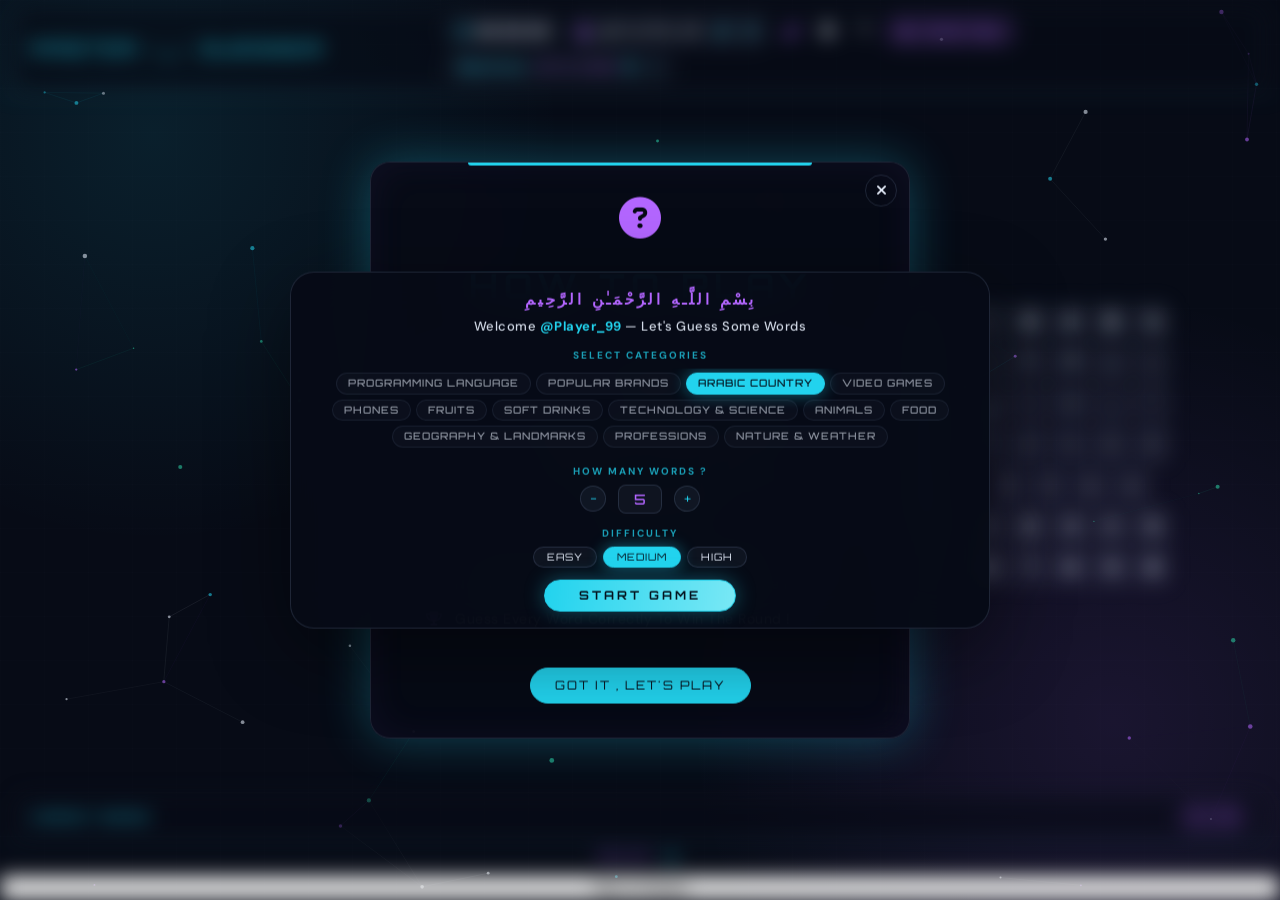
==== index.html @ 9ee53ebe "Add Tap to Guess feature for mobile view: hide letter buttons, add Tap to Guess button, enable physi" ====
<!DOCTYPE html>
<html lang="en">
  <head>
    <meta charset="UTF-8" />
    <meta
      name="viewport"
      content="width=device-width, initial-scale=1.0, viewport-fit=cover"
    />
    <title>HANGMAN GAME</title>
    <meta name="description" content="Master Guesser — an interactive hangman-style word game with categories, difficulties, bilingual hints, and offline support." />
    <meta name="theme-color" media="(prefers-color-scheme: dark)" content="#070b16" />
    <meta name="theme-color" media="(prefers-color-scheme: light)" content="#edf2fa" />
    <meta name="mobile-web-app-capable" content="yes" />
    <meta name="apple-mobile-web-app-capable" content="yes" />
    <meta name="apple-mobile-web-app-status-bar-style" content="black-translucent" />
    <meta name="apple-mobile-web-app-title" content="Master Guesser" />
    <link rel="manifest" href="manifest.webmanifest" />
    <link rel="icon" type="image/svg+xml" href="icons/master-gusser.svg" />
    <link rel="apple-touch-icon" href="icons/master-gusser.svg" />
    <link rel="stylesheet" href="normalize.css" />
    <link rel="stylesheet" href="master.css" />
    <link
      rel="stylesheet"
      href="https://cdnjs.cloudflare.com/ajax/libs/font-awesome/6.4.0/css/all.min.css"
      integrity="sha512-iecdLmaskl7CVkqkXNQ/ZH/XLlvWZOJyj7Yy7tcenmpD1ypASozpmT/E0iPtmFIB46ZmdtAc9eNBvH0H/ZpiBw=="
      crossorigin="anonymous"
      referrerpolicy="no-referrer"
    />
    <link rel="preconnect" href="https://fonts.googleapis.com" />
    <link rel="preconnect" href="https://fonts.gstatic.com" crossorigin />
    <link
      href="https://fonts.googleapis.com/css2?family=DM+Sans:wght@400;500;600;700&family=Orbitron:wght@500;600;700;800;900&family=Cairo:wght@400;600;700;800&display=swap"
      rel="stylesheet"
    />
  </head>
<body>
     <canvas id="fx-canvas"></canvas>
     <div id="count"></div>
     <div class="container">
      <header class="game-info">
        <div class="game-name">Master -_- Guesser</div>

        <div class="header-tools">
          <div class="timer-pill" title="Timer">
            <i class="fa-regular fa-clock"></i>
            <span id="time">00:00:00</span>
          </div>

          <div class="settings-group" id="settings-group">
            <button
              id="settings-btn"
              class="icon-btn settings-btn"
              title="Settings"
              aria-haspopup="true"
              aria-expanded="false"
              aria-controls="settings-panel"
            >
              <i class="fa-solid fa-gear"></i>
            </button>

            <div class="settings-panel" id="settings-panel">
              <p class="sp-title" data-i18n="settingsTitle">Settings</p>

              <div class="name-cont">
                <i class="fa-solid fa-user"></i>
                <input id="name" type="text" maxlength="17" />
                <span id="change-name" title="Edit Name">
                  <i class="fa-solid fa-pen"></i>
                </span>
                <span id="reset-name" title="Reset Name">
                  <i class="fa-solid fa-rotate-right"></i>
                </span>
              </div>

              <label for="change-mode" class="mode-cont" title="Light Theme" aria-label="Light Theme">
                <i class="fa-solid fa-paintbrush"></i>
                <input type="checkbox" id="change-mode" />
                <span class="sp-text" data-i18n="themeLabel">Theme</span>
              </label>

              <button id="lang-btn" class="icon-btn" title="Switch language" aria-label="Switch language">
                <i class="fa-solid fa-globe"></i>
                <span class="sp-text" data-i18n="languageLabel">Language</span>
              </button>

              <button id="help-btn" class="icon-btn" title="How To Play">
                <i class="fa-solid fa-question"></i>
                <span class="sp-text" data-i18n="helpLabel">How To Play</span>
              </button>
            </div>
          </div>

          <button id="install-btn" class="install-btn" data-i18n-title="installApp" title="Install App" aria-label="Install App" hidden>
            <i class="fa-solid fa-download"></i>
            <span data-i18n="installApp">Install App</span>
          </button>

          <div class="word-type">
            <b class="wt-label" data-i18n="wordFrom">Word From :</b>
            <span class="wt-value" data-i18n-html="letsStart"
              >Let's Start <i class="fa-regular fa-hand-peace c-blue"></i
            ></span>
            <span class="difficulty-badge" id="difficulty-badge"></span>
            <div class="wt-dropdown" id="wordTypeDropdown"></div>
          </div>
        </div>
</header>
       <hr />
       <div class="game-draw">
        <div id="draw-row-div" class="draw-row">
<svg
             class="gallows-svg"
             viewBox="0 0 230 270"
             fill="none"
             aria-hidden="true"
           >
            <!-- Ghost placeholder : faint preview of the finished drawing -->
            <g class="gallows-ghost">
              <path d="M35 250 C35 242 42 238 50 238 H148 C156 238 163 242 163 250" />
              <path d="M80 238 V42 C80 34 86 28 94 28" />
              <path d="M94 28 H168 C176 28 182 34 182 42 V44" />
              <path d="M120 28 L148 28" />
              <path d="M182 44 V56" />
              <circle cx="182" cy="62" r="7" />
              <circle cx="182" cy="82" r="14" />
              <path d="M182 96 V138" />
              <path d="M182 106 C182 106 164 118 158 126 M182 106 C182 106 200 118 206 126" />
              <path d="M182 138 C182 138 168 158 162 174 M182 138 C182 138 196 158 202 174" />
            </g>
            <!-- Structure — modern rounded frame -->
            <path class="part part-structure p1" d="M35 250 C35 242 42 238 50 238 H148 C156 238 163 242 163 250" pathLength="100" />
            <path class="part part-structure p2" d="M80 238 V42 C80 34 86 28 94 28" pathLength="100" />
            <path class="part part-structure p3" d="M94 28 H168 C176 28 182 34 182 42 V44" pathLength="100" />
            <path class="part part-structure p4" d="M120 28 L148 28" pathLength="100" />
            <!-- Noose rope -->
            <path class="part part-person p5" d="M182 44 V56" pathLength="100" />
            <!-- Noose loop -->
            <circle class="part part-person p6" cx="182" cy="62" r="7" pathLength="100" />
            <!-- The Person — modern rounded figure -->
            <g class="person">
              <circle class="part part-person p7" cx="182" cy="82" r="14" pathLength="100" />
              <path class="part part-person p8" d="M182 96 V138" pathLength="100" />
              <path class="part part-person p9" d="M182 106 C182 106 164 118 158 126 M182 106 C182 106 200 118 206 126" pathLength="100" />
              <path class="part part-person p10" d="M182 138 C182 138 168 158 162 174 M182 138 C182 138 196 158 202 174" pathLength="100" />
              <g class="dead-eyes">
                <path d="M175 78 L180 82 M180 78 L175 82" />
                <path d="M184 78 L189 82 M189 78 L184 82" />
            </g>
          </g>
         </svg>
           <!-- Mistakes rail : board-aligned stage counter -->
          <div class="mistakes-rail" aria-hidden="true">
            <span class="mr-count">0</span>
            <div class="mr-ticks">
              <span></span><span></span><span></span><span></span><span></span>
              <span></span><span></span><span></span><span></span><span></span>
            </div>
            <span class="mr-total">/ 10</span>
          </div>
        </div>
        <div class="letters-parent">
          <div class="letters-row letters-upper-row"></div>
          <div class="letters-row-bottom">
            <div class="letters-row chars-row"></div>
            <div class="letters-row numbers-row"></div>
          </div>
        </div>
      </div>

      <div id="correct-word" class="words">
        <h5 data-i18n="correctWords">Correct Words</h5>
        <div class="words-container"></div>
        <span class="word-number"> 0 / 10 </span>
        <div class="btns">
          <button id="submit-btn" class="submit-btn btn">Submit</button
          ><button id="continue-btn" class="submit-btn btn">Continue</button>
        </div>
      </div>

      <hr />
<div class="guess-word">
        <div class="hint">
          <div class="hint-copy">
            <p class="hint-label" data-i18n="wordHint">Word Hint</p>
            <p class="word-hint" aria-live="polite"></p>
            <span class="hint-progress" aria-live="polite"></span>
          </div>
          <button
            type="button"
            class="show-hint"
            data-i18n-title="nextHint"
            title="Next Hint"
            aria-label="Next Hint"
          >
            <i class="fa-solid fa-forward-step"></i>
          </button>
        </div>
        <div class="guess-line">
          <div class="guess-parent"></div>
        </div>
      </div>
      <button class="tap-to-guess-btn" aria-label="Tap to Guess">Tap to Guess</button>
</div>

    <audio src="sounds/success.wav" id="success"></audio>

    <audio src="sounds/error.wav" id="error"></audio>

    <audio src="sounds/game-over.wav" id="game-over"></audio>

    <script src="effects.js"></script>
    <script src="script.js"></script>
  </body>
</html>
---- master.css ----
﻿/* ============================================
   Master Guesser — master.css
   Sections:
   1. Design Tokens          2. Base
   3. Layout                 4. Header
   5. Game Draw Area         6. Settings Sidebar
   7. Gallows (SVG)          8. Word Length Badge
   9. Keyboard               10. Words Sidebar
   11. Buttons               12. Popups
   13. Guessing Section      14. Utilities & FX
   15. Reduced Motion
   ============================================ */

/* ============================== */
/* 1. Start Design Tokens         */
/* ============================== */
:root {
  --black-color: #070b16; /* deep space navy background */
  --white-color: #eaf2ff; /* ink text                   */
  --mov-color: #b366ff;   /* violet accent              */
  --blue-color: #22d3ee;  /* neon cyan accent           */

  --mint-color: #2dd4a7;
  --danger-color: #ff4d6d;
  --success-color: #2dd4a7;
  --panel-border: rgba(147, 166, 204, 0.18);
  --glow-green: rgba(34, 211, 238, 0.3);
  --glow-orange: rgba(179, 102, 255, 0.35);
  --font-display: "Orbitron", sans-serif;
  --font-body: "DM Sans", sans-serif;
}

/* ============================== */
/* 2. Start Base                  */
/* ============================== */
* {
  box-sizing: border-box;
}
/* Mobile input responsiveness :
   kills the double-tap-zoom delay between fast key presses
   and removes grey tap-highlight flashes */
body {
  touch-action: manipulation;
}
* {
  -webkit-tap-highlight-color: transparent;
}
::selection {
  background-color: transparent;
}
hr {
  border-color: var(--blue-color);
  border-style: dotted;
  opacity: 0.5;
}
button:focus {
  border: none;
  outline: none;
}
body {
  background-color: var(--black-color);
  background-image:
    radial-gradient(circle at 12% 15%, rgba(34, 211, 238, 0.1), transparent 30%),
    radial-gradient(circle at 87% 80%, rgba(179, 102, 255, 0.11), transparent 32%);
  background-attachment: fixed;
  text-transform: capitalize;
  letter-spacing: 0.5px;
  line-height: 1.5;
  font-family: var(--font-body);
  font-weight: 500;
  max-width: 100%;
  overflow-y: visible;
  overscroll-behavior-y: contain;
}
/* Faint blueprint grid, echoing the presentation backdrop */
body::before {
  content: "";
  position: fixed;
  inset: 0;
  z-index: -1;
  pointer-events: none;
  opacity: 0.22;
  background-image:
    linear-gradient(rgba(145, 161, 187, 0.07) 1px, transparent 1px),
    linear-gradient(90deg, rgba(145, 161, 187, 0.07) 1px, transparent 1px);
  background-size: 44px 44px;
}

/* PWA / Mobile polish */
html {
  overscroll-behavior: none;
}
.letter-span,
.icon-btn,
.mode-cont,
.show-hint,
.submit-btn,
.settings-btn,
.word-type,
button {
  -webkit-tap-highlight-color: transparent;
  touch-action: manipulation;
}
/* Safe-area padding for notched phones (standalone + browser) */
.container {
  padding-top: env(safe-area-inset-top);
  padding-bottom: env(safe-area-inset-bottom);
  padding-left: env(safe-area-inset-left);
  padding-right: env(safe-area-inset-right);
}
/* Launched from home screen : keep content clear of the status bar */
@media all and (display-mode: standalone) {
  body {
    -webkit-user-select: none;
    user-select: none;
  }
}

::-webkit-scrollbar {
  width: 4px;
  background-color: rgba(179,102,255,0.2);
}
::-webkit-scrollbar-thumb {
  width: 4px;
  background-color: var(--blue-color);
  border-radius: 4px;
}

/* ============================== */
/* 3. Start Layout                */
/* ============================== */
.container {
  overflow: hidden;
  max-width: 100%;
  opacity: 1;
  display: flex;
  flex-direction: column;
  height: 100vh;
}
.container .game-draw {
  flex: 1;
  min-height: 0;
}
.container .guess-word {
  flex: 0 0 auto;
}
.container hr {
  width: 100%;
  margin: 0;
  opacity: 0.3;
}

/* ============================== */
/* 4. Start Header Styling        */
/* ============================== */
.game-info {
  display: flex;
  justify-content: space-between;
  align-items: center;
  gap: 10px;
  flex-wrap: wrap;
  margin: 8px 16px 6px;
  padding: 6px 14px;
  border: 1px solid var(--panel-border);
  border-radius: 14px;
  color: var(--white-color);
  background: var(--black-color);
  background: color-mix(in srgb, var(--black-color) 65%, transparent);
  backdrop-filter: blur(12px);
  -webkit-backdrop-filter: blur(12px);
}
.game-info .game-name {
  letter-spacing: 4px;
  text-transform: uppercase;
  font-family: var(--font-display);
  font-size: 17px;
  white-space: nowrap;
  color: var(--blue-color);
}

.header-tools {
  display: flex;
  align-items: center;
  gap: 6px;
  flex-wrap: wrap;
}

/* Shared round icon button */
.icon-btn {
  width: 30px;
  height: 30px;
  border-radius: 999px;
  border: none;
  background: transparent;
  color: var(--white-color);
  font-size: 13px;
  cursor: pointer;
  transition: 0.3s;
}
.icon-btn:hover {
  color: var(--mov-color);
}
.lang-btn {
  padding: 0;
}

/* PWA Install Button */
.install-btn {
  display: inline-flex;
  align-items: center;
  gap: 8px;
  border: 1px solid rgba(179,102,255,0.5);
  background: rgba(179,102,255,0.12);
  color: var(--mov-color);
  border-radius: 999px;
  padding: 6px 14px;
  font-size: 12px;
  font-family: var(--font-display);
  letter-spacing: 1px;
  cursor: pointer;
  transition: 0.3s;
}
.install-btn i {
  font-size: 11px;
}
.install-btn:hover {
  background: rgba(179,102,255,0.28);
  box-shadow: 0 0 14px var(--glow-orange);
  transform: translateY(-2px);
}

/* Settings Menu : groups name/theme/language/help behind one button on small screens.
   On desktop the wrappers dissolve (display: contents) so items stay inline as before. */
.settings-group,
.settings-panel {
  display: contents;
}
.settings-btn {
  display: none;
}
.settings-panel .sp-title,
.settings-panel .sp-text {
  display: none;
}

/* Timer Pill : always visible in the header */
.timer-pill {
  display: flex;
  align-items: center;
  justify-content: center;
  gap: 6px;
  border: 1px solid var(--panel-border);
  border-radius: 999px;
  padding: 5px 12px;
  background: rgba(147,166,204,0.06);
}
.timer-pill i {
  color: var(--blue-color);
  font-size: 13px;
}
#time {
  color: var(--white-color);
  font-family: var(--font-display);
  font-size: 12px;
  letter-spacing: 1px;
}

/* Theme Toggle */
.mode-cont {
  display: inline-flex;
  align-items: center;
  justify-content: center;
  width: 30px;
  height: 30px;
  border: none;
  border-radius: 50%;
  cursor: pointer;
  background: transparent;
  transition: 0.3s;
}
.mode-cont:hover {
  color: var(--mov-color);
}
.mode-cont > i {
  color: var(--mov-color);
  font-size: 13px;
  transition: 0.3s;
}
.mode-cont #change-mode {
  display: none;
}
.mode-cont:has(#change-mode:checked) > i {
  color: var(--blue-color);
}

/* Name Container : modern glass pill */
.name-cont {
  display: flex;
  align-items: center;
  gap: 6px;
  border: 1px solid var(--panel-border);
  border-radius: 999px;
  color: var(--blue-color);
  font-weight: 700;
  padding: 4px 8px;
  max-width: 200px;
  min-width: fit-content;
  transition: border-color 0.3s, box-shadow 0.3s;
  background: rgba(147,166,204,0.06);
}
.name-cont > i {
  color: var(--mov-color);
  font-size: 13px;
}
.name-cont:hover,
.name-cont:focus-within {
  border-color: var(--mov-color);
  box-shadow: 0 0 14px rgba(179,102,255,0.3);
}
.name-cont span {
  border: none;
  background: rgba(147,166,204,0.09);
  border-radius: 50%;
  width: 22px;
  height: 22px;
  display: inline-flex;
  align-items: center;
  justify-content: center;
  font-size: 10px;
  cursor: pointer;
  color: var(--blue-color);
  transition: 0.3s;
  flex: none;
}
.name-cont span:hover {
  color: var(--white-color);
  background: var(--mov-color);
}
.name-cont span:active {
  transform: scale(0.85);
}
/* Unified press feedback for header & menu actions */
.mode-cont,
.lang-btn,
.help-btn,
.settings-btn {
  transition: transform 0.12s ease;
}
.mode-cont:active,
.lang-btn:active,
.help-btn:active,
.settings-btn:active {
  transform: scale(0.92);
}
.name-cont input {
  color: var(--white-color);
  background-color: transparent;
  border: none;
  text-transform: uppercase;
  font-style: italic;
  letter-spacing: 2px;
  text-align: center;
  width: 110px;
  min-width: 0;
  font-size: 13px;
}
.name-cont input:focus {
  outline: none;
}

/* Word Type chip : same pill style as the timer */
.game-info .word-type {
  display: flex;
  align-items: center;
  gap: 6px;
  border: 1px solid var(--panel-border);
  border-radius: 999px;
  padding: 5px 14px;
  background: rgba(147,166,204,0.06);
  font-size: 11px;
  white-space: nowrap;
  cursor: pointer;
  position: relative;
}
.game-info .word-type::after {
  content: "\f078";
  font-family: "Font Awesome 6 Free";
  font-weight: 900;
  font-size: 10px;
  color: var(--blue-color);
  margin-left: 4px;
  transition: transform 0.2s;
}
.game-info .word-type.open::after {
  transform: rotate(180deg);
}
.game-info .word-type .wt-label {
  color: var(--blue-color);
  font-weight: 700;
}
.game-info .word-type .wt-value {
  color: var(--mov-color);
  text-transform: uppercase;
  letter-spacing: 2px;
}
.game-info .word-type .wt-dropdown {
  position: absolute;
  top: 100%;
  right: 0;
  margin-top: 8px;
  min-width: 220px;
  max-width: 300px;
  padding: 12px;
  border: 1px solid var(--panel-border);
  border-radius: 8px;
  background: var(--black-color);
  background: color-mix(in srgb, var(--black-color) 90%, transparent);
  backdrop-filter: blur(12px);
  box-shadow: 0 8px 32px rgba(0, 0, 0, 0.4);
  z-index: 100;
  display: none;
  flex-direction: column;
  gap: 6px;
  animation: dropdownIn 0.2s ease-out;
}
@keyframes dropdownIn {
  from { opacity: 0; transform: translateY(-8px); }
  to { opacity: 1; transform: translateY(0); }
}
.game-info .word-type.open .wt-dropdown {
  display: flex;
}

/* Difficulty Badge */
.difficulty-badge {
  display: none;
  align-items: center;
  justify-content: center;
  padding: 4px 10px;
  border-radius: 6px;
  font-size: 11px;
  font-family: var(--font-display);
  font-weight: 700;
  letter-spacing: 1px;
  text-transform: uppercase;
  color: #04121e;
  text-shadow: none;
  box-shadow: 0 2px 8px rgba(0, 0, 0, 0.2);
  margin-left: 8px;
  white-space: nowrap;
}
.game-info .word-type .wt-dropdown .wt-empty {
  font-size: 12px;
  color: rgba(234, 242, 255, 0.5);
  text-align: center;
  padding: 8px;
}
.game-info .word-type .wt-dropdown .wt-item {
  display: flex;
  align-items: center;
  gap: 8px;
  padding: 6px 10px;
  border-radius: 6px;
  font-size: 13px;
  color: var(--white-color);
  transition: background 0.2s;
}
.game-info .word-type .wt-dropdown .wt-item:hover {
  background: rgba(147,166,204,0.12);
}
.game-info .word-type .wt-dropdown .wt-item i {
  color: var(--mov-color);
  font-size: 11px;
}
.game-info .word-type .wt-value {
  color: var(--mov-color);
  text-transform: uppercase;
  letter-spacing: 2px;
}

@media (max-width: 1090px) {
  .game-info {
    justify-content: center;
  }
  .game-info .game-name {
    display: none;
  }
}
@media (max-width: 660px) {
  .game-info {
    flex-direction: column;
    gap: 10px;
    padding: 10px;
  }
  .header-tools {
    justify-content: center;
  }
  .name-cont input {
    width: 80px;
  }
}

@media (max-width: 768px) {
  .game-draw .letters-parent {
    display: none !important;
  }
  .tap-to-guess-btn {
    position: absolute;
    bottom: 20px;
    left: 50%;
    transform: translateX(-50%);
    padding: 12px 24px;
    background: var(--mov-color);
    color: var(--black-color);
    border: none;
    border-radius: 999px;
    font-family: var(--font-display);
    font-size: 14px;
    letter-spacing: 2px;
    text-transform: uppercase;
    cursor: pointer;
    z-index: 10;
    transition: 0.3s;
  }
  .tap-to-guess-btn:hover {
    background: var(--blue-color);
    box-shadow: 0 0 14px var(--glow-green);
  }
}

/* ============================== */
/* 5. Start Game Draw Area        */
/* ============================== */
.game-draw {
  display: flex;
  justify-content: center;
  align-items: center;
  position: relative;
  padding: 0 16px;
  min-height: 0;
}
.game-draw .draw-row {
  position: relative;
  display: flex;
  flex-direction: column;
  justify-content: center;
  align-items: center;
  flex: 0 0 50%;
  max-width: 50%;
  height: 100%;
  max-height: 320px;
}

/* Mistakes rail : board-aligned on the side of the drawing.
   Tick fills are driven by the existing .show-1 … .show-10 classes,
   so the whole visual state needs zero extra JS. */
.mistakes-rail {
  position: absolute;
  left: calc(50% + min(200px, 30vw) / 2 + 10px);
  top: 50%;
  transform: translateY(-50%);
  display: flex;
  flex-direction: column;
  align-items: center;
  gap: 7px;
  pointer-events: none;
}
.mr-count {
  font-family: var(--font-display);
  font-size: 26px;
  font-weight: 900;
  line-height: 1;
  color: var(--white-color);
  opacity: 0.85;
  transition: color 0.3s ease, text-shadow 0.3s ease;
}
.draw-row.show-1 .mr-count {
  color: var(--danger-color);
  text-shadow: 0 0 12px rgba(255, 77, 109, 0.55);
}
.mr-ticks {
  display: flex;
  flex-direction: column;
  gap: 5px;
}
.mr-ticks span {
  width: 20px;
  height: 4px;
  border-radius: 99px;
  background: var(--white-color);
  opacity: 0.14;
  transition: background 0.3s ease, opacity 0.3s ease, box-shadow 0.3s ease;
}
.draw-row.show-1 .mr-ticks span:nth-child(-n+1),
.draw-row.show-2 .mr-ticks span:nth-child(-n+2),
.draw-row.show-3 .mr-ticks span:nth-child(-n+3),
.draw-row.show-4 .mr-ticks span:nth-child(-n+4),
.draw-row.show-5 .mr-ticks span:nth-child(-n+5),
.draw-row.show-6 .mr-ticks span:nth-child(-n+6),
.draw-row.show-7 .mr-ticks span:nth-child(-n+7),
.draw-row.show-8 .mr-ticks span:nth-child(-n+8),
.draw-row.show-9 .mr-ticks span:nth-child(-n+9),
.draw-row.show-10 .mr-ticks span:nth-child(-n+10) {
  background: linear-gradient(180deg, #ff4d6d, #c9184a);
  opacity: 1;
  box-shadow: 0 0 8px rgba(255, 77, 109, 0.45);
}
.mr-total {
  font-size: 10px;
  letter-spacing: 1px;
  color: var(--white-color);
  opacity: 0.45;
}
@media (max-width: 690px) {
  .mistakes-rail {
    left: calc(50% + min(200px, 52vw) / 2 + 6px);
    gap: 5px;
  }
  .mr-count {
    font-size: 19px;
  }
  .mr-ticks {
    gap: 3px;
  }
  .mr-ticks span {
    width: 13px;
    height: 3px;
  }
  .mr-total {
    font-size: 8px;
  }
}

/* ============================== */
/* 7. Gallows (SVG)               */
/* ============================== */
.gallows-svg {
  width: min(200px, 30vw);
  max-height: 100%;
  overflow: visible;
}
.part {
  fill: none;
  stroke-width: 4;
  stroke-linecap: round;
  stroke-linejoin: round;
  stroke-dasharray: 100;
  stroke-dashoffset: 100;
  transition: stroke-dashoffset 0.6s ease, opacity 0.6s ease;
}
.part-structure {
  stroke: var(--blue-color);
  stroke-width: 4.5;
  filter: drop-shadow(0 0 4px var(--glow-green));
}
.part-person {
  stroke: var(--danger-color);
  stroke-width: 3.5;
  filter: drop-shadow(0 0 4px rgba(255,77,109,0.5));
}

/* Faint full-figure preview sitting behind the unrevealed strokes */
.gallows-ghost {
  fill: none;
  stroke: var(--white-color);
  stroke-width: 2;
  opacity: 0.07;
  pointer-events: none;
  transition: opacity 0.6s ease;
}
.game-draw .game-over .gallows-ghost {
  opacity: 0;
}

.game-draw .show-1 .p1,
.game-draw .show-2 .p2,
.game-draw .show-3 .p3,
.game-draw .show-4 .p4,
.game-draw .show-5 .p5,
.game-draw .show-6 .p6,
.game-draw .show-7 .p7,
.game-draw .show-8 .p8,
.game-draw .show-9 .p9,
.game-draw .show-10 .p10 {
  stroke-dashoffset: 0;
}
.game-draw .show-10 .part-person {
  filter: drop-shadow(0 0 14px rgba(255,77,109,1));
}

/* Death Effect : the person hangs and swings from the noose */
.game-draw .game-over .part-structure {
  opacity: 0.45;
}
.game-draw .game-over .person {
  transform-box: view-box;
  transform-origin: 182px 58px;
  animation: hang-swing 3.2s ease-in-out 0.5s forwards;
}
@keyframes hang-swing {
  0% {
    transform: rotate(0deg);
  }
  15% {
    transform: rotate(16deg);
  }
  35% {
    transform: rotate(-12deg);
  }
  55% {
    transform: rotate(8deg);
  }
  75% {
    transform: rotate(-4deg);
  }
  100% {
    transform: rotate(0deg);
  }
}
.dead-eyes path {
  fill: none;
  stroke: var(--danger-color);
  stroke-width: 2.5;
  stroke-linecap: round;
}
.dead-eyes {
  opacity: 0;
  transition: opacity 0.4s ease 1s;
}
.game-draw .game-over .dead-eyes {
  opacity: 1;
}

/* "Game Over" title shown at the top while the death effect plays.
   The game & background behind it get blurred (body.go-title-active)
   while the title itself stays big, ultra-heavy and razor sharp. */
.game-over-title {
  position: fixed;
  top: 50%;
  left: 50%;
  transform: translate(-50%, -50%);
  z-index: 998;
  font-family: var(--font-display);
  font-size: clamp(48px, 11vw, 110px);
  font-weight: 900;
  letter-spacing: 10px;
  text-transform: uppercase;
  white-space: nowrap;
  color: var(--danger-color);
  text-shadow:
    0 0 18px rgba(255, 77, 109, 0.55),
    0 4px 24px rgba(0, 0, 0, 0.6);
  animation: go-title-in 0.6s cubic-bezier(0.34, 1.4, 0.64, 1);
  pointer-events: none;
}
/* Blur every gameplay surface + the particle canvas while the
   title is up — text-shadow keeps the glyphs themselves sharp */
.game-info,
.words,
.guess-word,
.letters-parent,
#fx-canvas {
  transition: filter 0.45s ease;
}
body.go-title-active :is(.game-info, .words, .guess-word, .letters-parent, #fx-canvas) {
  filter: blur(7px);
}
body.go-title-active .letters-parent {
  pointer-events: none;
}
/* Small screens : still big and bold, scaled to fit one line */
@media (max-width: 768px) {
  .game-over-title {
    font-size: clamp(30px, 9vw, 46px);
    letter-spacing: 5px;
  }
}
body.lang-ar .game-over-title,
body.lang-ar .popup-header {
  font-family: "Cairo", sans-serif;
  letter-spacing: 0;
  text-transform: none;
}
@keyframes go-title-in {
  from {
    opacity: 0;
    transform: translate(-50%, -50%) scale(0.6);
  }
}

/* ============================== */
/* 8. Word Length Badge           */
/* ============================== */
.word-length {
  display: inline-flex;
  align-items: center;
  gap: 6px;
  width: fit-content;
  height: fit-content;
  padding: 0;
  border-radius: 0;
  border: none;
  background: transparent;
  color: var(--mov-color);
  font-family: var(--font-display);
  font-size: 13px;
  letter-spacing: 2px;
}
.word-length::before {
  content: attr(data-label);
  height: auto;
  padding: 0;
  border: none;
  border-radius: 0;
  position: static;
  display: inline;
  color: var(--white-color);
  opacity: 0.65;
  font-size: 12px;
  letter-spacing: 3px;
}

/* Guess Line : letter boxes beside the letters chip, below the hint */
.guess-line {
  display: flex;
  align-items: center;
  justify-content: center;
  gap: 12px;
  flex-wrap: wrap;
}

@media (max-width: 1090px) {
  .container {
    height: 100vh;
    display: flex;
    flex-direction: column;
  }
  .game-info {
    flex: 0;
    align-content: center;
  }
  hr {
    width: 100%;
  }
  .container .game-draw {
    justify-content: center;
    flex: 1;
    gap: 12px;
  }
  .letters-parent {
    gap: 5px;
  }
  .letters-row .letter-span {
    width: 32px;
    height: 32px;
    font-size: 15px;
  }
  .game-info div {
    flex: none;
  }
  .game-draw .draw-row {
    max-height: 260px;
  }
  .gallows-svg {
    width: min(160px, 40vw);
  }
  .mistakes-rail {
    left: calc(50% + min(160px, 40vw) / 2 + 8px);
  }
  .guess-word .guess-span {
    width: 32px;
    height: 32px;
    font-size: 17px;
  }
}

@media (max-width: 690px) {
  .container {
    overflow-y: auto;
  }
  .game-info {
    margin: 6px 10px 4px;
    padding: 5px 10px;
  }
  .container .game-draw {
    flex-direction: column;
    justify-content: center;
    align-items: center;
    flex: 1;
    gap: 4px;
    padding: 0 8px;
  }
  .game-draw .draw-row {
    flex-basis: auto;
    width: auto;
    max-width: 100%;
    max-height: 250px;
    flex-grow: 1;
  }
  .game-draw .letters-parent {
    flex-direction: column;
    width: 100%;
    gap: 5px;
    flex: none;
  }
  .letters-upper-row,
  .letters-row-bottom {
    flex-basis: auto;
  }
  .gallows-svg {
    width: min(200px, 52vw);
    max-height: 240px;
  }
  .name-cont {
    min-width: 100%;
  }
  .letters-parent div {
    max-width: 100%;
  }
  .letters-row .letter-span {
    width: 26px;
    height: 26px;
    font-size: 13px;
    margin: 0;
  }
  .words {
    margin: 3px 10px;
    padding: 5px 10px;
    gap: 4px 8px;
    flex: none;
  }
  .words h5 {
    font-size: 10px;
  }
  .words-container span {
    font-size: 10px;
    padding: 2px 8px;
  }
  .word-number {
    font-size: 11px;
    padding: 3px 8px;
    margin-left: auto;
  }
  .guess-word {
    gap: 4px;
    padding: 2px 10px 6px;
    flex: none;
  }
  .guess-word .guess-span {
    width: 28px;
    height: 28px;
    font-size: 15px;
  }
}

/* ============================== */
/* 9. Keyboard                    */
/* ============================== */
.game-draw .letters-parent {
  display: flex;
  flex-direction: row;
  align-items: center;
  justify-content: center;
  gap: 5px;
  flex: 0.75;
  min-width: 0;
}
.letters-parent hr {
  display: none;
}
.letters-parent .letters-upper-row {
  flex-basis: 50%;
  min-width: 0;
}
.letters-row-bottom {
  flex-basis: 50%;
  min-width: 0;
  display: flex;
  flex-direction: column;
  gap: 5px;
  justify-content: center;
}
.letter-span {
  width: 36px;
  height: 36px;
  color: var(--white-color);
  background-color: rgba(147,166,204,0.08);
  border: 1px solid rgba(147,166,204,0.28);
  margin: 0;
  font-size: 16px;
  font-family: var(--font-display);
  border-radius: 7px;
  transition: transform 0.25s ease, background-color 0.25s ease,
    border-color 0.25s ease, box-shadow 0.25s ease, opacity 0.5s;
  display: flex;
  justify-content: center;
  align-items: center;
  cursor: pointer;
}
.letter-span-upper {
  text-transform: uppercase;
}
.letter-span:hover {
  background-color: rgba(179,102,255,0.2);
  border-color: var(--mov-color);
  transform: translateY(-3px);
  box-shadow: 0 4px 14px var(--glow-orange);
}
.letters-row {
  display: flex;
  flex-wrap: wrap;
  justify-content: center;
  align-items: center;
  gap: 5px;
}
.numbers-row {
  /* no special override needed */
}

@media (max-width: 690px) {
  .letters-parent {
    gap: 5px;
  }
  .letters-row-bottom {
    gap: 5px;
  }
}
@media (max-width: 450px) {
  .letters-parent .letters-row .letter-span {
    width: 27px;
    height: 27px;
    font-size: 15px;
    font-weight: lighter;
  }
}
@media (max-width: 300px) {
  .letters-parent {
    gap: 5px;
  }
  .letters-row-bottom {
    gap: 5px;
  }
  .letters-row .letter-span {
    width: 23px;
    height: 23px;
    font-size: 14px;
  }
}
 
/* ============================== */
/* 10. Correct Words Bar          */
/* ============================== */
.words {
  position: relative;
  display: flex;
  align-items: center;
  flex-wrap: wrap;
  gap: 6px 10px;
  margin: 4px 16px;
  padding: 6px 14px;
  min-height: 0;
  min-width: 0;
  border: 1px solid var(--panel-border);
  border-radius: 12px;
  background: var(--black-color);
  background: color-mix(in srgb, var(--black-color) 60%, transparent);
  backdrop-filter: blur(10px);
  -webkit-backdrop-filter: blur(10px);
}
.words h5 {
  color: var(--blue-color);
  margin: 0;
  padding: 0;
  font-size: 11px;
  letter-spacing: 2px;
  text-transform: uppercase;
  white-space: nowrap;
}
.words-container {
  display: flex;
  align-items: center;
  flex-direction: row;
  flex-wrap: wrap;
  gap: 8px;
  width: auto;
  height: auto;
  flex: 1;
}
.words-container span {
  color: var(--white-color);
  text-transform: uppercase;
  letter-spacing: 1px;
  display: inline-block;
  font-size: 11px;
  padding: 3px 10px;
  border-radius: 999px;
  border: 1px solid var(--panel-border);
  background: rgba(147,166,204,0.07);
  animation: chip-in 0.35s cubic-bezier(0.34, 1.56, 0.64, 1);
}
@keyframes chip-in {
  from {
    opacity: 0;
    transform: scale(0.6);
  }
}
.word-number {
  color: var(--mov-color);
  position: static;
  margin-left: auto;
  font-size: 13px;
  letter-spacing: 2px;
  padding: 4px 12px;
  border-radius: 999px;
  border: 1px solid rgba(179,102,255,0.35);
  background: rgba(179,102,255,0.1);
}

/* ============================== */
/* 11. Buttons                    */
/* ============================== */
.btns {
  display: flex;
  flex-direction: column;
  gap: 12px;
  position: absolute;
  opacity: 0;
  pointer-events: none;
}
.btn {
  width: 7rem;
  border: 2px solid;
  border-color: var(--mov-color) var(--mov-color) var(--blue-color)
    var(--blue-color);
  bottom: 1.3rem;
  cursor: pointer;
  border-radius: 16px;
  color: var(--blue-color);
  padding: 7px;
  transition: 0.3s;
  text-transform: uppercase;
  letter-spacing: 2px;
  font-weight: bolder;
  font-style: italic;
  background: var(--black-color);
  pointer-events: none;
  font-size: 13px;
}
.submit-btn:hover {
  border-color: var(--blue-color) var(--blue-color) var(--mov-color)
    var(--mov-color);
  color: var(--mov-color);
  letter-spacing: 5px;
  font-weight: bolder;
}

/* ============================== */
/* 12. Popups                     */
/* ============================== */
.popup {
  display: flex;
  flex-direction: column;
  justify-content: center;
  align-items: center;
  gap: 18px;
  position: fixed;
  top: 50%;
  left: 50%;
  z-index: 999;
  width: min(92vw, 540px);
  min-height: 0;
  max-height: min(86vh, 640px);
  padding: 34px 36px;
  background: var(--black-color);
  background: color-mix(in srgb, var(--black-color) 88%, transparent);
  backdrop-filter: blur(16px);
  -webkit-backdrop-filter: blur(16px);
  color: var(--white-color);
  box-shadow: 0 0 50px var(--glow-green), inset 0 0 40px rgba(179,102,255,0.06);
  border-radius: 20px;
  border: 1px solid var(--panel-border);
  transform: translate(-50%, -50%);
  overflow: hidden;
  text-align: center;
  animation: popup-in 0.45s cubic-bezier(0.34, 1.4, 0.64, 1);
}
.popup::before {
  content: "";
  position: absolute;
  top: 0;
  left: 18%;
  right: 18%;
  height: 3px;
  border-radius: 0 0 6px 6px;
  background: var(--blue-color);
}
@keyframes popup-in {
  from {
    opacity: 0;
    transform: translate(-50%, -50%) scale(0.85);
  }
}

.words-popup {
  max-height: 60%;
  justify-content: flex-start;
  overflow-y: scroll;
}

/* Close (X) icon — only on informational popups */
.popup-close {
  position: absolute;
  top: 12px;
  right: 12px;
  width: 32px;
  height: 32px;
  border-radius: 50%;
  border: 1px solid var(--panel-border);
  background: transparent;
  color: var(--white-color);
  font-size: 14px;
  cursor: pointer;
  transition: 0.3s;
}
.popup-close:hover {
  border-color: var(--danger-color);
  color: var(--danger-color);
  transform: rotate(90deg);
}
.popup-hidden {
  display: none !important;
}
.words-popup::-webkit-scrollbar {
  width: 1px;
  border-radius: 4px;
  background-color: transparent;
}
.words-popup::-webkit-scrollbar-thumb {
  width: 10px;
  background-color: transparent;
  border-radius: 4px;
}
.words-popup::-webkit-scrollbar-corner {
  background-color: transparent;
}

.popup-header {
  font-family: var(--font-display);
  font-size: clamp(22px, 5vw, 34px);
  letter-spacing: 6px;
  text-transform: uppercase;
  margin: 0;
  position: relative;
  width: fit-content;
  padding-bottom: 12px;
  color: var(--blue-color);
}
.popup-header::after {
  content: "";
  position: absolute;
  bottom: 0;
  left: 50%;
  transform: translateX(-50%);
  width: 72%;
  height: 2px;
  background: var(--mov-color);
}

/* Popup content : icons, word reveal, action buttons */
.popup-icon {
  font-size: 42px;
  margin-bottom: 4px;
}
.c-danger {
  color: var(--danger-color);
  filter: drop-shadow(0 0 12px rgba(255,77,109,0.55));
}
.c-success {
  color: var(--success-color);
  filter: drop-shadow(0 0 12px rgba(45,212,167,0.55));
}
.popup-word-reveal {
  display: flex;
  flex-direction: column;
  align-items: center;
  gap: 6px;
  padding: 14px 26px;
  border: 1px solid var(--panel-border);
  border-radius: 14px;
  background: rgba(147,166,204,0.07);
  margin: 14px 0 4px;
}
.reveal-label {
  font-size: 11px;
  letter-spacing: 3px;
  text-transform: uppercase;
  opacity: 0.65;
  color: var(--white-color);
}
.reveal-word {
  font-family: var(--font-display);
  font-size: 28px;
  letter-spacing: 6px;
  text-transform: uppercase;
  color: var(--blue-color);
}
.reveal-cat {
  font-size: 13px;
  color: var(--mov-color);
}
.reveal-cat i {
  font-size: 11px;
  margin-right: 4px;
}
.popup-actions {
  display: flex;
  gap: 12px;
  justify-content: center;
  flex-wrap: wrap;
  margin-top: 18px;
}
.popup-btn {
  padding: 10px 24px;
  border-radius: 999px;
  border: 1px solid var(--panel-border);
  cursor: pointer;
  font-family: var(--font-display);
  font-size: 12px;
  letter-spacing: 2px;
  text-transform: uppercase;
  transition: 0.3s;
}
.popup-btn.solid {
  background: var(--blue-color);
  border-color: var(--blue-color);
  color: var(--black-color);
}
.popup-btn.solid:hover {
  box-shadow: 0 0 16px var(--glow-green);
  transform: translateY(-2px);
}
.popup-btn.ghost {
  background: transparent;
  color: var(--white-color);
}
.popup-btn.ghost:hover {
  border-color: var(--mov-color);
  color: var(--mov-color);
}
.popup-thanks {
  font-size: 12px;
  opacity: 0.7;
  margin-top: 16px;
}

/* Rules screen */
.rules-list {
  list-style: none;
  margin: 16px 0 0;
  padding: 0;
  display: flex;
  flex-direction: column;
  gap: 12px;
  max-width: 430px;
}
.rules-list li {
  display: flex;
  gap: 12px;
  align-items: flex-start;
  color: var(--white-color);
  font-size: 14px;
  font-weight: normal;
  line-height: 1.7;
}
.rules-list li i {
  color: var(--mov-color);
  margin-top: 4px;
  width: 18px;
  text-align: center;
  flex: none;
}

/* Setup note : words are English */
.setup-note {
  font-size: 11px;
  letter-spacing: 1px;
  opacity: 0.6;
  margin: 10px 0 0;
  color: var(--white-color);
}

/* Words list popup rows */
.words-popup .popup-words.list-row,
.words-popup .small-words {
  display: flex;
  align-items: center;
  gap: 14px;
  width: 100%;
  text-align: left;
  line-height: 1.6;
}
.words-popup .small-words {
  font-size: 11px;
  letter-spacing: 3px;
  text-transform: uppercase;
  opacity: 0.6;
  border-bottom: 1px solid var(--panel-border);
  padding-bottom: 8px;
}
.words-popup .small-words b:first-child {
  width: 30px;
}
.words-popup .small-words b:last-child {
  flex: 1;
}
.words-popup .row-num {
  width: 30px;
  height: 30px;
  display: inline-flex;
  align-items: center;
  justify-content: center;
  border-radius: 50%;
  border: 1px solid var(--panel-border);
  color: var(--mov-color);
  font-size: 13px;
  flex: none;
}
.words-popup .row-word {
  font-family: var(--font-display);
  letter-spacing: 3px;
  text-transform: uppercase;
  color: var(--blue-color);
  font-size: 15px;
}
.words-popup .row-cat {
  margin-left: auto;
  font-size: 13px;
  color: var(--white-color);
  opacity: 0.75;
}

.popup-words {
  margin: 0;
  color: var(--white-color);
  font-size: 17px;
  font-weight: normal;
  letter-spacing: 0.5px;
  line-height: 2;
}

.popup-words span {
  position: relative;
  margin-left: 8px;
}

.popup-spans {
  text-transform: uppercase;
  color: var(--mov-color);
  font-family: var(--font-display);
  font-size: 0.95em;
  letter-spacing: 1.5px;
}

/* Setup Screen */
.setup-screen {
  width: min(94vw, 600px);
  gap: 14px;
}
.setup-welcome {
  font-size: 19px;
}
.setup-label {
  margin: 8px 0 0;
  font-size: 11px;
  letter-spacing: 4px;
  text-transform: uppercase;
  color: var(--blue-color);
  opacity: 0.75;
}
.setup-chips {
  display: flex;
  flex-wrap: wrap;
  justify-content: center;
  gap: 8px;
  max-width: 100%;
  max-height: 32vh;
  overflow-y: auto;
  padding: 4px;
}
.setup-chip {
  padding: 7px 14px;
  border-radius: 999px;
  border: 1px solid var(--panel-border);
  background: transparent;
  color: var(--white-color);
  opacity: 0.6;
  font-size: 13px;
  font-weight: normal;
  font-family: inherit;
  cursor: pointer;
  transition: 0.25s;
}
.setup-chip:hover {
  border-color: var(--blue-color);
  color: var(--white-color);
  opacity: 1;
}
.setup-chip.selected {
  background: var(--blue-color);
  border-color: var(--blue-color);
  color: #04121e;
  opacity: 1;
  box-shadow: 0 0 12px rgba(34,211,238,0.4);
}
.setup-stepper {
  display: flex;
  align-items: center;
  gap: 16px;
}
.setup-stepper button {
  width: 38px;
  height: 38px;
  border-radius: 50%;
  border: 1px solid var(--panel-border);
  background: rgba(147,166,204,0.07);
  color: var(--blue-color);
  font-size: 18px;
  cursor: pointer;
  transition: 0.25s;
}
.setup-stepper button:hover {
  border-color: var(--mov-color);
  color: var(--mov-color);
  transform: scale(1.08);
}
#word-count-value {
  min-width: 64px;
  padding: 8px 0;
  text-align: center;
  font-family: var(--font-display);
  font-size: 22px;
  color: var(--mov-color);
  border: 1px solid var(--panel-border);
  border-radius: 10px;
  background: rgba(147,166,204,0.06);
}

/* Difficulty Selector */
.setup-difficulty {
  display: flex;
  gap: 10px;
  flex-wrap: wrap;
  justify-content: center;
}
.diff-btn {
  padding: 10px 20px;
  border-radius: 999px;
  border: 1px solid var(--panel-border);
  background: rgba(147,166,204,0.06);
  color: var(--white-color);
  font-size: 13px;
  font-family: var(--font-display);
  letter-spacing: 1px;
  text-transform: uppercase;
  cursor: pointer;
  transition: 0.3s;
}
.diff-btn:hover {
  border-color: var(--mov-color);
  color: var(--mov-color);
}
.diff-btn.selected {
  background: var(--blue-color);
  border-color: var(--blue-color);
  color: #04121e;
  box-shadow: 0 0 14px rgba(34,211,238,0.4);
}
.diff-note {
  font-size: 11px;
  opacity: 0.6;
  margin-top: 6px;
  text-align: center;
  color: var(--white-color);
}

/* Selected Categories Display At Top */
.selected-categories {
  display: flex;
  align-items: center;
  gap: 12px;
  margin: 8px 20px 0;
  padding: 10px 16px;
  border: 1px solid var(--panel-border);
  border-radius: 999px;
  background: rgba(147,166,204,0.06);
  animation: slideDown 0.4s ease-out;
}
@keyframes slideDown {
  from {
    opacity: 0;
    transform: translateY(-10px);
  }
  to {
    opacity: 1;
    transform: translateY(0);
  }
}
.sc-label {
  font-size: 11px;
  letter-spacing: 2px;
  text-transform: uppercase;
  color: var(--blue-color);
  font-weight: 700;
}
.sc-tags {
  display: flex;
  gap: 8px;
  flex-wrap: wrap;
}
.sc-tag {
  padding: 4px 12px;
  border-radius: 999px;
  font-size: 12px;
  font-family: var(--font-display);
  color: var(--white-color);
  background: rgba(147,166,204,0.12);
  border: 1px solid rgba(147,166,204,0.25);
  animation: tagPop 0.3s ease-out backwards;
}
.sc-tag:nth-child(1) { animation-delay: 0.05s; }
.sc-tag:nth-child(2) { animation-delay: 0.1s; }
.sc-tag:nth-child(3) { animation-delay: 0.15s; }
.sc-tag:nth-child(4) { animation-delay: 0.2s; }
.sc-tag:nth-child(5) { animation-delay: 0.25s; }
@keyframes tagPop {
  from { opacity: 0; transform: scale(0.7); }
  to { opacity: 1; transform: scale(1); }
}

/* Correct Word Feedback Animation */
.correct-feedback {
  position: absolute;
  top: 50%;
  left: 50%;
  transform: translate(-50%, -50%) scale(0.5);
  padding: 18px 36px;
  border-radius: 16px;
  font-family: var(--font-display);
  font-size: 22px;
  font-weight: 700;
  letter-spacing: 2px;
  color: #04121e;
  background: var(--success-color);
  box-shadow: 0 0 30px rgba(45,212,167,0.55), 0 8px 24px rgba(0, 0, 0, 0.2);
  opacity: 0;
  z-index: 100;
  pointer-events: none;
  animation: feedbackPop 0.4s cubic-bezier(0.34, 1.56, 0.64, 1) forwards;
}
.correct-feedback.show {
  animation: feedbackPop 0.4s cubic-bezier(0.34, 1.56, 0.64, 1) forwards,
    feedbackFade 0.5s ease-in 1.1s forwards;
}
@keyframes feedbackPop {
  0% { opacity: 0; transform: translate(-50%, -50%) scale(0.3); }
  50% { transform: translate(-50%, -50%) scale(1.1); }
  100% { opacity: 1; transform: translate(-50%, -50%) scale(1); }
}
@keyframes feedbackFade {
  to { opacity: 0; transform: translate(-50%, -50%) scale(0.9); }
}

.types-container {
  display: flex;
  flex-direction: column;
  gap: 20px;
}
.select-types {
  flex-direction: row;
  flex-flow: row wrap;
  gap: 20px;
}
.select-type {
  display: flex;
  align-items: center;
  justify-content: space-between;
  flex-direction: row-reverse;
  gap: 20px;
}

.custom-select {
  position: relative;
}
.custom-select::before {
  content: "\f00d";
  font-family: "Font Awesome 5 Free";
  position: absolute;
  top: 50%;
  left: 50%;
  transform: translate(-50%, -50%);
  background-color: var(--white-color);
  border: none;
  border-radius: 5px;
  width: 20px;
  height: 20px;
  transition: 0.2s linear;
  display: flex;
  align-items: center;
  justify-content: center;
  font-size: 15px;
  font-weight: bold;
  color: var(--mov-color);
}
.custom-select:checked:before {
  content: "\f00c";
  color: var(--black-color);
  background-color: var(--success-color);
}

#select-word-numbers {
  display: flex;
  align-items: center;
  gap: 20px;
}
#select-word-numbers p {
  margin: 0;
}

.basmala {
  font-family: "Cairo", sans-serif;
  font-size: 1.9rem;
  color: var(--mov-color);
  margin: 0;
  padding: 0;
  letter-spacing: 0;
  background: none;
  -webkit-background-clip: initial;
  background-clip: initial;
  -webkit-text-fill-color: var(--mov-color);
}
.start,
.start-btn {
  padding: 13px 46px;
  background: linear-gradient(100deg, var(--blue-color), #79e8f5);
  border: 1px solid var(--blue-color);
  border-radius: 999px;
  color: #04121e;
  text-transform: uppercase;
  font-size: 1.05rem;
  transition: 0.35s;
  letter-spacing: 3px;
  font-style: normal;
  display: block;
  width: fit-content;
  box-shadow: 0 0 18px rgba(34,211,238,0.25);
  animation: shadow-popup 2.4s ease-in-out infinite;
  cursor: pointer;
}
.start:hover,
.start-btn:hover {
  border-color: var(--mov-color);
  color: #04121e;
  box-shadow: 0 0 26px var(--glow-orange);
  transform: translateY(-2px);
}

.error-border {
  animation: error-red 1s infinite linear;
}
.has-event {
  border: none;
  border-bottom: 2px solid var(--blue-color);
  transition: 0.3s;
  cursor: pointer;
  background-color: transparent;
  margin: 0 10px;
  padding-bottom: 2px;
}
.has-event:hover {
  border-color: var(--mov-color);
  color: var(--mov-color);
}
.small-words {
  font-size: 14px;
  color: var(--white-color);
  word-spacing: 2rem;
  position: sticky;
  top: -40px;
  width: 100%;
  text-align: center;
  line-height: 25px;
  background: var(--black-color);
  background: color-mix(in srgb, var(--black-color) 92%, transparent);
  padding: 12px;
}

/* Words Number Input */
.words-number {
  border: 1px solid var(--blue-color);
  background-color: rgba(147,166,204,0.07);
  width: 4.5rem;
  height: 3rem;
  border-radius: 10px;
  transition: 0.3s;
  color: var(--mov-color);
  padding: 6px;
  box-sizing: border-box;
  text-align: center;
  font-size: 24px;
  font-family: var(--font-display);
}
.words-number::-webkit-inner-spin-button,
.words-number::-webkit-outer-spin-button {
  -webkit-appearance: none;
  margin: 0;
}
.words-number:focus {
  border-color: var(--mov-color);
  outline: none;
}
.words-number::placeholder {
  color: var(--blue-color);
  opacity: 0.3;
}

@keyframes shadow-popup {
  50% {
    box-shadow: 0 0 20px 10px var(--glow-orange);
  }
}
@keyframes error-red {
  50% {
    border: 3px solid red;
  }
}

@media (max-width: 1300px) {
  body {
    overflow: hidden;
  }
}
@media (max-width: 960px) {
  .select-types {
    flex-direction: column;
  }
  .start {
    margin-top: 20px;
    margin-bottom: 20px;
  }
}
@media (max-width: 768px) {
  .popup {
    inset: 0;
    top: 0;
    left: 0;
    width: 100%;
    height: 100%;
    min-height: 100dvh;
    max-width: none;
    max-height: none;
    transform: none;
    border-radius: 0;
    border: none;
    box-shadow: none;
    padding: max(28px, env(safe-area-inset-top)) 20px max(28px, env(safe-area-inset-bottom));
    overflow-y: auto;
    animation: screen-in 0.4s ease;
  }
  .words-popup {
    max-height: none;
    justify-content: flex-start;
  }
  @keyframes screen-in {
    from {
      opacity: 0;
      transform: translateY(18px);
    }
    to {
      opacity: 1;
      transform: none;
    }
  }
}
@media (max-width: 550px) {
  #wrong-times {
    top: -60px;
    left: -40px;
    font-size: 13px;
  }
}
@media (max-width: 660px) {
  .guess-word {
    margin: 0;
  }
  .guess-word .guess-span {
    width: 30px;
    height: 30px;
    border-width: 2px;
    font-size: 16px;
    border-radius: 9px;
  }
}
@media (max-width: 450px) {
  .game-info div {
    font-size: 12px;
  }
  #wrong-times {
    font-size: 10px;
    top: -45px;
    left: -55px;
  }
  .guess-word .guess-span {
    width: 25px;
    height: 25px;
  }
}
@media (max-width: 300px) {
  .game-info {
    margin: 10px 5px;
  }
  .game-info div {
    font-size: 9px;
  }
  .guess-word .guess-span {
    width: 18px;
    height: 18px;
    border-width: 1px;
    font-size: 10px;
    border-radius: 18px;
  }
  .start-btn {
    font-size: 13px;
    border-radius: 10px;
  }
}

/* ============================== */
/* 13. Guessing Section           */
/* ============================== */
.guess-word {
  display: flex;
  flex-direction: column;
  align-items: center;
  justify-content: center;
  gap: 6px;
  padding: 2px 16px;
  min-height: 0;
}

/* Hint */
.guess-word .hint {
  position: relative;
  display: flex;
  align-items: center;
  gap: 8px;
  flex-shrink: 0;
}
.guess-word .hint-copy {
  display: flex;
  flex-direction: column;
  align-items: flex-start;
  gap: 1px;
}
.guess-word .hint-label {
  margin: 0;
  color: var(--mov-color);
  font-size: 9px;
  letter-spacing: 0.08em;
  text-transform: uppercase;
}
.guess-word .hint-progress {
  color: var(--mov-color);
  font-size: 9px;
  font-weight: 400;
}
.guess-word .hint .show-hint {
  color: var(--blue-color);
  background: transparent;
  border: none;
  padding: 4px 8px;
  border-radius: 999px;
  width: auto;
  cursor: pointer;
  transition: 0.3s;
  font-size: 11px;
}
.guess-word .hint .show-hint:hover {
  color: var(--mov-color);
}
.guess-word .word-hint {
  color: var(--white-color);
  width: fit-content;
  margin: 0;
  font-size: 14px;
  font-family: var(--font-body);
  font-weight: 400;
}
body.lang-ar .guess-word .word-hint {
  font-family: "Cairo", sans-serif;
}
body.lang-ar .guess-word .hint-copy {
  direction: rtl;
}

/* Letter boxes */
.guess-line {
  display: flex;
  align-items: center;
  justify-content: center;
  gap: 8px;
  flex-wrap: wrap;
}
.guess-word .guess-parent {
  display: flex;
  justify-content: center;
  flex-wrap: wrap;
  align-items: center;
  gap: 8px;
}
.guess-word .guess-span {
  width: 44px;
  height: 44px;
  border: 2px solid var(--panel-border);
  border-radius: 10px;
  background: rgba(147, 166, 204, 0.05);
  color: var(--white-color);
  display: flex;
  justify-content: center;
  align-items: center;
  font-size: 22px;
  font-family: var(--font-display);
  text-transform: capitalize;
  transition: all 0.3s ease;
}
.guess-word .guess-span:not(:empty) {
  border-color: var(--blue-color);
  background: rgba(34, 211, 238, 0.1);
  color: var(--white-color);
  box-shadow: 0 0 12px rgba(34, 211, 238, 0.3);
}
.guess-word .space-span {
  width: 20px;
  height: 44px;
  border: none;
  background: transparent;
  display: flex;
  align-items: center;
  justify-content: center;
}
.guess-word .space-span::before {
  content: "";
  width: 6px;
  height: 6px;
  border-radius: 50%;
  background: var(--mov-color);
  border: 3px solid var(--blue-color);
}

/* Responsive */
@media (max-width: 960px) {
  .guess-word .word-hint {
    font-size: 12px;
    text-align: center;
  }
  .guess-word .show-hint {
    font-size: 10px;
    padding: 3px 5px;
  }
  .guess-word .guess-span {
    width: 34px;
    height: 34px;
    font-size: 18px;
  }
  .guess-word .space-span {
    width: 14px;
    height: 34px;
  }
}

/* ============================== */
/* 14. Utilities & FX             */
/* ============================== */
.clicked {
  opacity: 0.2;
  pointer-events: none;
  animation: click 0.1s linear;
}
@keyframes click {
  0% {
    transform: translate(-2px, -2px);
  }
}

#input-parent input {
  display: inline;
}
.ctm-font {
  font-family: "Cairo", sans-serif;
}

/* Arabic Content Mode : Kufi font, relaxed spacing (layout stays LTR) */
body.lang-ar,
body.lang-ar button,
body.lang-ar input,
body.lang-ar .setup-screen-full,
body.lang-ar .setup-screen-full .setup-words,
body.lang-ar .setup-screen-full .setup-label,
body.lang-ar .setup-screen-full .setup-chip,
body.lang-ar .setup-screen-full .diff-btn,
body.lang-ar .setup-screen-full .setup-btn,
body.lang-ar .setup-screen-full .setup-note,
body.lang-ar .setup-screen-full .timelimit-group label,
body.lang-ar .setup-screen-full .timelimit-display,
body.lang-ar .word-type,
body.lang-ar .word-type .wt-label,
body.lang-ar .word-type .wt-value,
body.lang-ar .word-type .wt-dropdown,
body.lang-ar .word-type .wt-dropdown .wt-item,
body.lang-ar .difficulty-badge,
body.lang-ar .settings-panel .sp-title,
body.lang-ar .settings-panel .sp-text {
  font-family: "Cairo", sans-serif;
  letter-spacing: 0;
}
body.lang-ar .game-name,
body.lang-ar .setup-screen-full .setup-header {
  letter-spacing: 2px;
}
body.lang-ar .difficulty-badge,
body.lang-ar .wt-item {
  font-family: "Cairo", sans-serif;
  letter-spacing: 0;
}
.no-event {
  cursor: no-drop;
  pointer-events: none;
}
.diseble {
  filter: blur(10px);
  cursor: no-drop;
  pointer-events: none;
}
.allow-event {
  pointer-events: all;
}
.c-mov {
  color: var(--mov-color);
}
.c-blue {
  color: var(--blue-color);
}
.tap-here {
  color: var(--white-color);
  font-size: 10px;
  transform: translateX(3px);
  animation: to-left 0.5s infinite ease-in;
}
#count {
  width: 50px;
  height: 50px;
  position: absolute;
  left: 50%;
  top: 100px;
  padding: 25px;
  border-radius: 50%;
  color: var(--white-color);
  transform: translate(-50%, -50%);
  border: 2px solid var(--mov-color);
  box-shadow: 0 0 20px 5px var(--glow-green);
  opacity: 0;
  display: flex;
  align-items: center;
  justify-content: center;
  transition: opacity 0.3s;
}
.show-shadow {
  box-shadow: 0 0 20px 1px var(--glow-green);
}
.count-down {
  top: 100px;
}
@keyframes to-left {
  50% {
    transform: translateX(-3px);
  }
}

.fx-shake {
  animation: fx-shake 0.45s linear;
}
@keyframes fx-shake {
  10%,
  90% {
    transform: translateX(-2px);
  }
  20%,
  80% {
    transform: translateX(4px);
  }
  30%,
  50%,
  70% {
    transform: translateX(-7px);
  }
  40%,
  60% {
    transform: translateX(7px);
  }
}

/* FX canvas sits behind everything */
#fx-canvas {
  position: fixed;
  inset: 0;
  width: 100%;
  height: 100%;
  z-index: -1;
  pointer-events: none;
}

/* 16. Reduced Motion             */
/* ============================== */
@media (prefers-reduced-motion: reduce) {
  *,
  *::before,
  *::after {
    animation-duration: 0.01ms !important;
    animation-iteration-count: 1 !important;
    transition-duration: 0.01ms !important;
  }
}

/* ============================== */
/* 17. Full-Screen Setup Screen   */
/* ============================== */
.setup-screen-full {
  display: flex;
  flex-direction: column;
  justify-content: center;
  align-items: center;
  position: fixed;
  top: 50%;
  left: 50%;
  z-index: 9999;
  width: min(92vw, 700px);
  max-height: calc(100vh - 28px);
  padding: 16px 28px;
  background: var(--black-color);
  background: color-mix(in srgb, var(--black-color) 96%, transparent);
  border: 1px solid var(--panel-border);
  border-radius: 24px;
  box-shadow: 0 24px 80px rgba(0, 0, 0, 0.45);
  backdrop-filter: blur(20px);
  -webkit-backdrop-filter: blur(20px);
  color: var(--white-color);
  overflow-y: auto;
  text-align: center;
  animation: setupFadeIn 0.5s cubic-bezier(0.34, 1.4, 0.64, 1) forwards;
}
@keyframes setupFadeIn {
  from {
    opacity: 0;
    transform: translate(-50%, calc(-50% + 20px));
  }
  to {
    opacity: 1;
    transform: translate(-50%, -50%);
  }
}
@media (max-width: 768px) {
  .setup-screen-full {
    inset: 0;
    top: 0;
    left: 0;
    width: 100%;
    height: 100%;
    min-height: 100dvh;
    max-width: none;
    max-height: none;
    transform: none;
    border-radius: 0;
    border: none;
    box-shadow: none;
    padding: max(28px, env(safe-area-inset-top)) 20px max(28px, env(safe-area-inset-bottom));
    animation: screen-in 0.4s ease forwards;
  }
}
.setup-screen-full .setup-header {
  font-family: var(--font-display);
  font-size: clamp(13px, 1.6vw, 17px);
  letter-spacing: 3px;
  text-transform: uppercase;
  margin: 0 0 5px;
  color: var(--blue-color);
}
.setup-screen-full .basmala {
  font-size: 15px;
}
.setup-screen-full .setup-words {
  font-size: clamp(11px, 1.4vw, 13px);
  font-weight: 500;
  margin: 0 0 12px;
  line-height: 1.5;
  color: rgba(234, 242, 255, 0.9);
}
.setup-screen-full .setup-spans {
  color: var(--blue-color);
  font-weight: 700;
}
.setup-screen-full .setup-label {
  font-size: 10px;
  font-weight: 700;
  letter-spacing: 2px;
  text-transform: uppercase;
  color: var(--blue-color);
  margin: 0 0 6px;
}
.setup-screen-full .setup-chips {
  display: flex;
  flex-wrap: wrap;
  gap: 5px;
  justify-content: center;
  margin: 0 0 12px;
}
.setup-screen-full .setup-chip {
  padding: 4px 11px;
  border-radius: 999px;
  border: 1px solid var(--panel-border);
  background: rgba(147,166,204,0.06);
  color: var(--white-color);
  font-size: 10px;
  font-family: var(--font-display);
  font-weight: 500;
  letter-spacing: 1px;
  text-transform: uppercase;
  cursor: pointer;
  transition: 0.3s;
}
.setup-screen-full .setup-chip:hover {
  border-color: var(--mov-color);
  color: var(--mov-color);
}
.setup-screen-full .setup-chip.selected {
  background: var(--blue-color);
  border-color: var(--blue-color);
  color: #04121e;
  box-shadow: 0 0 16px rgba(34,211,238,0.45);
}
.setup-screen-full .setup-stepper {
  display: flex;
  align-items: center;
  gap: 12px;
  margin: 0 0 12px;
}
.setup-screen-full .setup-stepper button {
  width: 26px;
  height: 26px;
  border-radius: 50%;
  border: 1px solid var(--panel-border);
  background: rgba(147,166,204,0.07);
  color: var(--blue-color);
  font-size: 13px;
  cursor: pointer;
  transition: 0.25s;
}
.setup-screen-full .setup-stepper button:hover {
  border-color: var(--mov-color);
  color: var(--mov-color);
  transform: scale(1.08);
}
.setup-screen-full #word-count-value {
  min-width: 44px;
  padding: 3px 0;
  text-align: center;
  font-family: var(--font-display);
  font-size: 14px;
  color: var(--mov-color);
  border: 1px solid var(--panel-border);
  border-radius: 8px;
  background: rgba(147,166,204,0.06);
}
.setup-screen-full .setup-difficulty {
  display: flex;
  gap: 6px;
  flex-wrap: wrap;
  justify-content: center;
  margin: 0 0 12px;
}
.setup-screen-full .diff-btn {
  padding: 4px 13px;
  border-radius: 999px;
  border: 1px solid var(--panel-border);
  background: rgba(147,166,204,0.06);
  color: var(--white-color);
  font-size: 10px;
  font-family: var(--font-display);
  letter-spacing: 1px;
  text-transform: uppercase;
  cursor: pointer;
  transition: 0.3s;
}
.setup-screen-full .diff-btn:hover {
  border-color: var(--mov-color);
  color: var(--mov-color);
}
.setup-screen-full .diff-btn.selected {
  background: var(--blue-color);
  border-color: var(--blue-color);
  color: #04121e;
  box-shadow: 0 0 16px rgba(34,211,238,0.45);
}
.setup-screen-full .setup-note {
  font-size: 10px;
  opacity: 0.65;
  margin: 4px 0 10px;
  letter-spacing: 1px;
  text-align: center;
  color: rgba(234, 242, 255, 0.75);
}
.setup-screen-full .setup-timelimits {
  display: flex;
  gap: 16px;
  justify-content: center;
  flex-wrap: wrap;
  margin: 0 0 12px;
}
.setup-screen-full .timelimit-group {
  display: flex;
  flex-direction: column;
  align-items: center;
  gap: 4px;
}
.setup-screen-full .timelimit-group label {
  font-size: 10px;
  letter-spacing: 1.5px;
  text-transform: uppercase;
  color: var(--blue-color);
  font-weight: 700;
}
.setup-screen-full .timelimit-display {
  width: 68px;
  padding: 6px 10px;
  border-radius: 8px;
  border: 1px solid var(--panel-border);
  background: rgba(147,166,204,0.07);
  color: var(--mov-color);
  font-family: var(--font-display);
  font-size: 13px;
  font-weight: 700;
  text-align: center;
}
.setup-screen-full .setup-btn {
  padding: 8px 34px;
  background: linear-gradient(100deg, var(--blue-color), #79e8f5);
  border: 1px solid var(--blue-color);
  border-radius: 999px;
  color: #04121e;
  text-transform: uppercase;
  font-size: 12px;
  font-family: var(--font-display);
  letter-spacing: 3px;
  font-weight: 700;
  transition: 0.35s;
  cursor: pointer;
  box-shadow: 0 0 20px rgba(34,211,238,0.35);
  animation: shadow-popup 2.4s ease-in-out infinite;
}
.setup-screen-full .setup-btn:hover {
  border-color: var(--mov-color);
  color: #04121e;
  box-shadow: 0 0 28px var(--glow-orange);
  transform: translateY(-2px);
}

/* ============================== */
/* 18. Mobile Density Pass        */
/* ============================== */
@media (max-width: 768px) {
  /* Setup screen : compact titles + denser controls */
  .setup-screen-full .setup-header {
    font-size: clamp(18px, 4.6vw, 22px);
    letter-spacing: 3px;
    margin: 0 0 10px;
  }
  .setup-screen-full .basmala {
    font-size: clamp(15px, 4vw, 19px);
    letter-spacing: 1px;
  }
  .setup-screen-full .setup-words {
    font-size: 13px;
    line-height: 1.55;
    margin: 0 0 16px;
  }
  .setup-screen-full .setup-label {
    font-size: 11px;
    margin-bottom: 8px;
  }
  .setup-screen-full .setup-chips {
    gap: 7px;
    margin: 0 0 14px;
  }
  .setup-screen-full .setup-chip {
    padding: 7px 12px;
    font-size: 10px;
    letter-spacing: 0.5px;
  }
  .setup-screen-full .setup-stepper {
    gap: 12px;
    margin: 0 0 14px;
  }
  .setup-screen-full .setup-stepper button {
    width: 36px;
    height: 36px;
    font-size: 16px;
  }
  .setup-screen-full #word-count-value {
    min-width: 54px;
    padding: 6px 0;
    font-size: 18px;
    border-radius: 10px;
  }
  .setup-screen-full .setup-difficulty {
    gap: 7px;
    margin: 0 0 14px;
  }
  .setup-screen-full .diff-btn {
    padding: 8px 14px;
    font-size: 10px;
    letter-spacing: 0.5px;
  }
  .setup-screen-full .setup-timelimits {
    gap: 12px;
    margin: 0 0 14px;
  }
  .setup-screen-full .timelimit-group {
    gap: 5px;
  }
  .setup-screen-full .timelimit-group label {
    font-size: 10px;
    letter-spacing: 1.5px;
  }
  .setup-screen-full .timelimit-display {
    width: 72px;
    padding: 8px 10px;
    border-radius: 10px;
    font-size: 15px;
  }
  .setup-screen-full .setup-note {
    font-size: 10px;
    margin: 6px 0 14px;
  }
  .setup-screen-full .setup-btn {
    padding: 12px 38px;
    font-size: 0.95rem;
    letter-spacing: 3px;
  }

  /* Popups : content spreads over the full screen, items clearly separated */
  .popup {
    gap: 10px;
    justify-content: space-evenly;
    align-items: stretch;
  }
  .popup > .popup-header,
  .popup > .popup-icon {
    align-self: center;
  }
  .popup-header {
    font-size: clamp(16px, 4.5vw, 20px);
    letter-spacing: 2px;
    padding-bottom: 8px;
  }
  .popup-icon {
    font-size: 30px;
    margin-bottom: 0;
  }
  .popup-word-reveal {
    width: 100%;
    align-self: center;
    max-width: 420px;
    padding: 12px 16px;
    margin: 0;
    gap: 3px;
  }
  .reveal-label {
    font-size: 9px;
  }
  .reveal-word {
    font-size: clamp(17px, 5.5vw, 23px);
    letter-spacing: 3px;
  }
  .reveal-cat {
    font-size: 11px;
  }
  .reveal-cat i {
    font-size: 9px;
  }
  .popup-actions {
    width: 100%;
    flex-direction: column;
    align-items: stretch;
    gap: 8px;
    margin-top: 0;
  }
  .popup-btn {
    display: inline-flex;
    align-items: center;
    justify-content: center;
    width: 100%;
    padding: 11px 18px;
    font-size: 10px;
  }
  .popup-thanks {
    margin-top: 0;
    font-size: 11px;
  }

  /* Words list : separated rows filling the screen */
  .words-popup {
    justify-content: flex-start;
  }
  .words-popup .small-words {
    margin-bottom: 4px;
  }
  .words-popup .list-row,
  .words-popup .popup-words:not(.small-words) {
    padding: 12px 6px;
    flex: 1 1 auto;
    min-height: 44px;
    align-content: center;
    border-bottom: 1px solid var(--panel-border);
  }
  .words-popup .list-row:last-of-type {
    border-bottom: none;
  }

  /* Rules : numbered feel with separators, actions pinned low */
  .popup.rules-screen {
    justify-content: flex-start;
  }
  .popup.rules-screen .popup-header {
    margin-top: 6px;
  }
  .rules-list {
    flex: 1 1 auto;
    justify-content: center;
    overflow-y: auto;
    padding: 14px 0;
    gap: 0;
    max-width: none;
  }
  .rules-list li {
    gap: 12px;
    font-size: 13.5px;
    line-height: 1.6;
    padding: 12px 4px;
    border-bottom: 1px solid var(--panel-border);
  }
  .rules-list li:last-child {
    border-bottom: none;
  }
  .popup.rules-screen .popup-actions {
    margin-top: 12px;
    margin-bottom: 8px;
  }

  /* Header : single compact bar — timer + word type stay visible,
     name/theme/language/help collapse behind one settings button */
  .game-info {
    margin: 8px 10px 6px;
    padding: 7px 10px;
    gap: 8px;
    border-radius: 14px;
  }
  .game-info .header-tools {
    flex: 1;
    min-width: 0;
    justify-content: space-between;
    gap: 6px;
  }
  .timer-pill {
    padding: 6px 10px;
    gap: 5px;
  }
  .timer-pill i {
    font-size: 11px;
  }
  #time {
    font-size: 11px;
    letter-spacing: 0.5px;
  }

  /* Settings trigger */
  .settings-group {
    display: block;
    position: relative;
    order: 10;
    flex: none;
  }
  .settings-btn {
    display: inline-flex;
    align-items: center;
    justify-content: center;
    width: 32px;
    height: 32px;
    border: 1px solid var(--panel-border);
    background: rgba(147,166,204,0.09);
    color: var(--white-color);
    font-size: 13px;
    transition: 0.3s;
  }
  .settings-btn:hover {
    color: var(--mov-color);
  }
  .settings-group.open .settings-btn {
    color: var(--mov-color);
    border-color: var(--mov-color);
    box-shadow: 0 0 12px rgba(179,102,255,0.3);
  }

  /* Dropdown panel */
  .settings-panel {
    display: none;
    position: absolute;
    top: calc(100% + 10px);
    right: 0;
    z-index: 300;
    min-width: 230px;
    padding: 12px;
    flex-direction: column;
    gap: 7px;
    text-align: left;
    border: 1px solid var(--panel-border);
    border-radius: 14px;
    background: var(--black-color);
    background: color-mix(in srgb, var(--black-color) 92%, transparent);
    backdrop-filter: blur(16px);
    -webkit-backdrop-filter: blur(16px);
    box-shadow: 0 14px 40px rgba(0, 0, 0, 0.5);
    animation: dropdownIn 0.2s ease-out;
  }
  .settings-group.open .settings-panel {
    display: flex;
  }
  .settings-panel .sp-title {
    display: block;
    margin: 0 0 2px;
    font-size: 10px;
    letter-spacing: 2px;
    text-transform: uppercase;
    color: var(--blue-color);
    font-weight: 700;
  }
  .settings-panel .sp-text {
    display: inline;
    font-size: 12px;
    letter-spacing: 1px;
    color: var(--white-color);
  }

  /* Rows inside the menu */
  .settings-panel .name-cont {
    width: 100%;
    max-width: none;
  }
  .settings-panel .name-cont input {
    flex: 1 1 0;
    width: auto;
    min-width: 0;
    font-size: 11px;
    letter-spacing: 1px;
    padding: 0;
  }
  .name-cont span {
    width: 22px;
    height: 22px;
    font-size: 9px;
  }
  .settings-panel .icon-btn {
    width: 100%;
    height: auto;
    justify-content: flex-start;
    gap: 10px;
    padding: 9px 12px;
    border-radius: 10px;
    border: 1px solid rgba(147,166,204,0.22);
    background: rgba(147,166,204,0.07);
    font-size: 12px;
  }
  .settings-panel .icon-btn:hover {
    border-color: var(--mov-color);
    color: var(--mov-color);
  }
  .settings-panel .mode-cont {
    width: 100%;
    height: auto;
    justify-content: flex-start;
    gap: 10px;
    padding: 9px 12px;
    border-radius: 10px;
    border: 1px solid rgba(147,166,204,0.22);
    background: rgba(147,166,204,0.07);
  }
  .settings-panel .mode-cont:hover {
    border-color: var(--mov-color);
  }
  .settings-panel .mode-cont > i {
    font-size: 11px;
  }

  /* Word type chip stays in the bar : shrink + ellipsis instead of full row */
  .game-info .word-type {
    flex: 1;
    min-width: 0;
    max-width: fit-content;
    justify-content: center;
    padding: 8px 10px;
    font-size: 11px;
  }
  .game-info .word-type .wt-value {
    white-space: nowrap;
    overflow: hidden;
    text-overflow: ellipsis;
    max-width: 34vw;
    letter-spacing: 1px;
  }
  .difficulty-badge {
    padding: 3px 8px;
    font-size: 10px;
    margin-left: 4px;
  }
  .game-info .word-type .wt-dropdown {
    max-width: min(300px, calc(100vw - 40px));
  }

  /* Keyboard : letters + symbols + numbers as one stacked block.
     No flex-wrap on the parent — each group keeps its own row,
     5px gaps horizontally and vertically */
  .letters-parent {
    flex-direction: column;
    align-items: center;
    justify-content: center;
    gap: 5px;
    width: min(100%, 440px);
  }
  .letters-row,
  .letters-row-bottom {
    display: flex;
  }
  .letters-row-bottom {
    flex-direction: column;
    gap: 5px;
  }

  /* Extra-narrow phones : tighten further */
  @media (max-width: 380px) {
    .game-info {
      gap: 6px;
      margin: 8px 10px 6px;
      padding: 7px 8px;
    }
    #time {
      font-size: 10px;
      letter-spacing: 0;
    }
    .timer-pill {
      padding: 6px 8px;
      gap: 0;
    }
    .timer-pill i {
      display: none;
    }
    .settings-btn {
      width: 28px;
      height: 28px;
      font-size: 11px;
    }
    .name-cont span {
      width: 18px;
      height: 18px;
      font-size: 8px;
    }
    .name-cont > i {
      font-size: 10px;
    }
    .name-cont input {
      font-size: 10px;
    }
    .game-info .word-type {
      padding: 7px 10px;
      font-size: 11px;
      gap: 6px;
    }
  }
}

/* ============================== */
/* 19. Mobile Performance Pass     */
/* ============================== */
@media (max-width: 768px) {
  /* backdrop-filter blurs are extremely expensive on mobile GPUs,
     and #fx-canvas animates behind these panels forcing the blur to
     be recomputed every frame. Swap them for near-opaque,
     theme-aware fills instead. */
  .game-info,
  .wt-dropdown,
  .words,
  .popup,
  .settings-panel,
  .setup-screen-full {
    backdrop-filter: none !important;
    -webkit-backdrop-filter: none !important;
    background: color-mix(in srgb, var(--black-color) 93%, transparent) !important;
  }

  /* fixed backgrounds repaint on every scroll tick on mobile */
  body {
    background-attachment: scroll;
  }
}
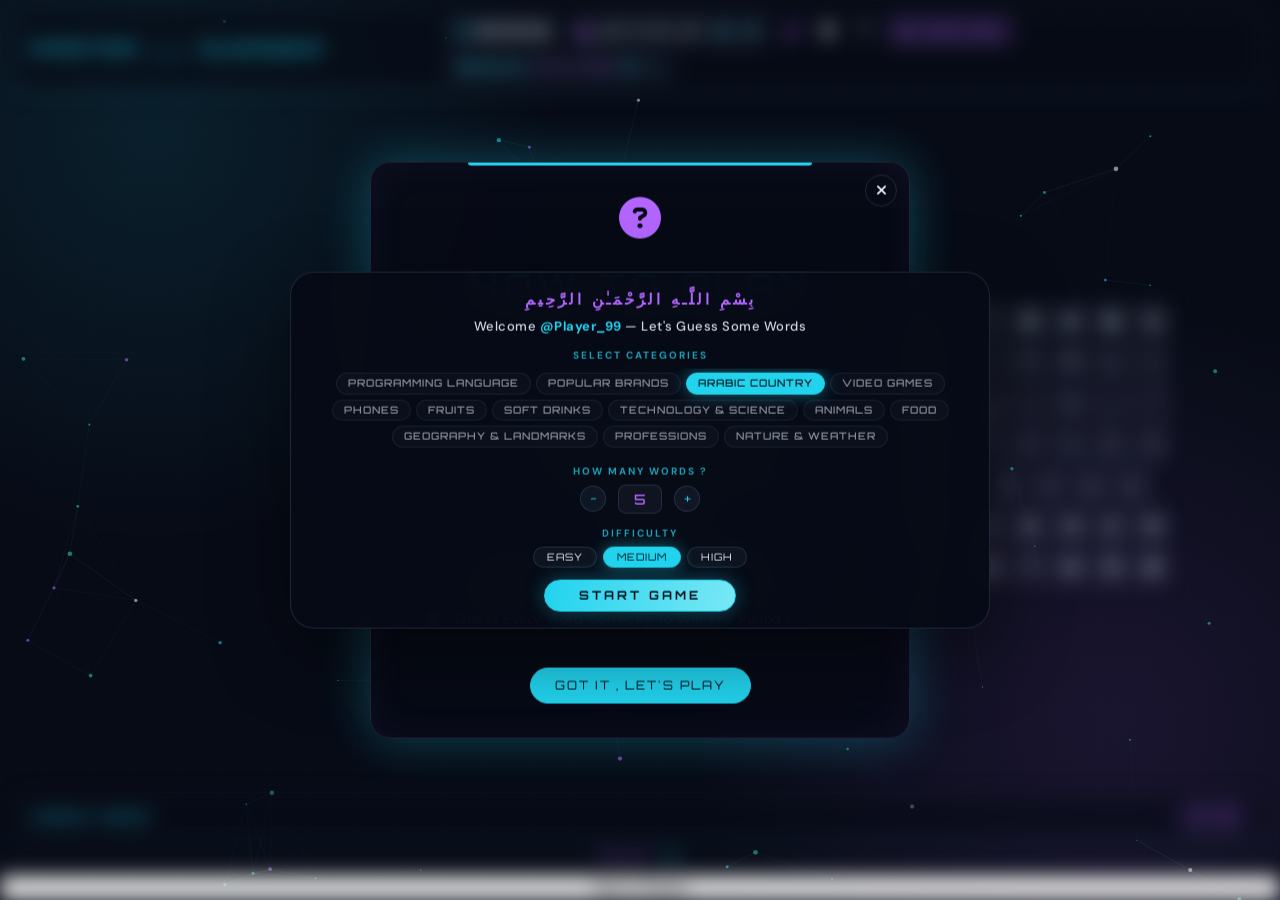
==== commit b2569420: "Add hidden mobile keyboard input element and input handling" ====
--- a/index.html
+++ b/index.html
@@ -198,6 +198,8 @@
         <div class="guess-line">
           <div class="guess-parent"></div>
         </div>
+        <!-- Hidden input to enable mobile keyboard input -->
+        <input type="text" class="mobile-keyboard-input" style="position: absolute; left: -9999px; opacity: 0; pointer-events: none;" aria-label="Guess input">
       </div>
       <button class="tap-to-guess-btn" aria-label="Tap to Guess">Tap to Guess</button>
 </div>
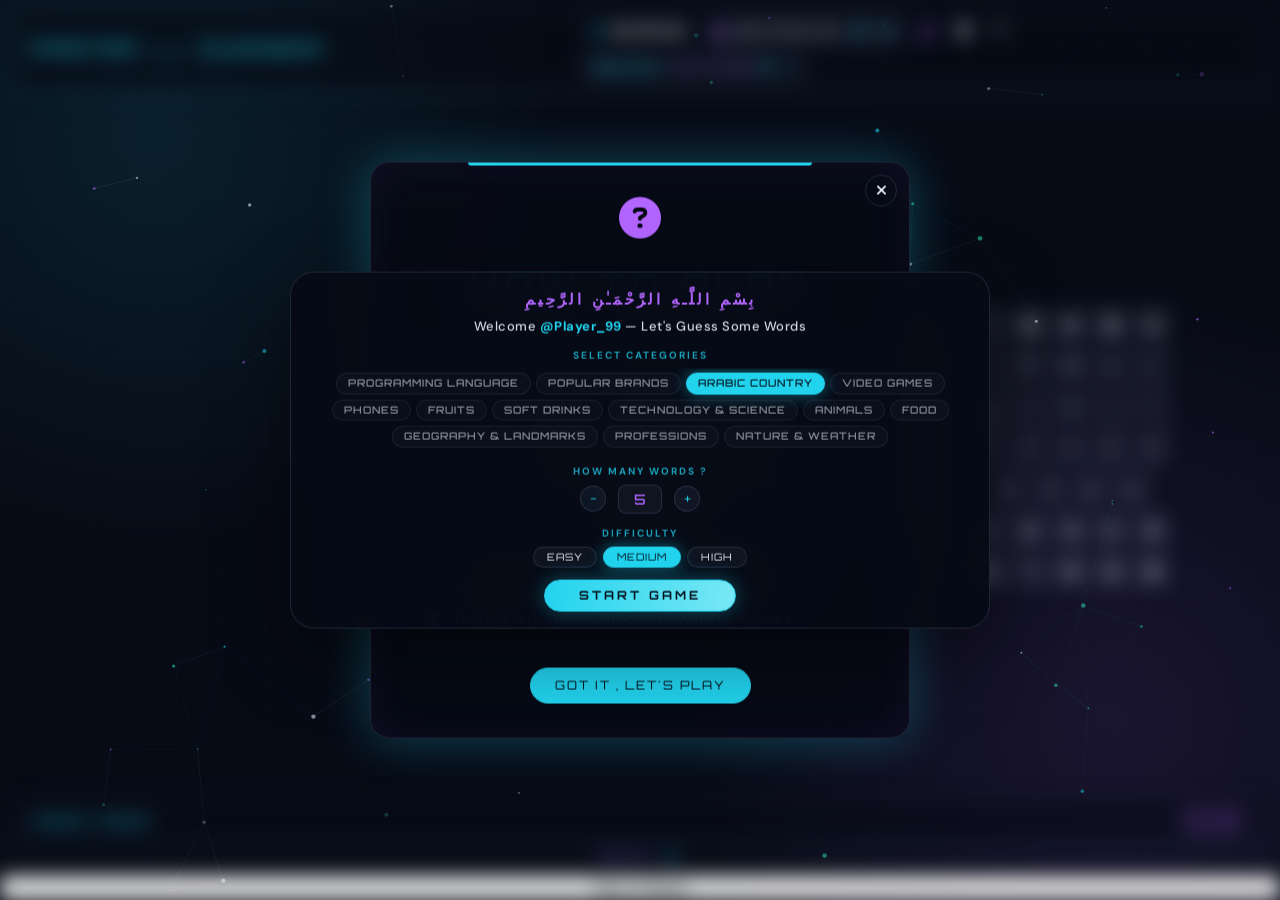
==== commit 9f7843a0: "Remove install button, move difficulty badge beside timer, static timer width, full category name in" ====
--- a/index.html
+++ b/index.html
@@ -46,6 +46,8 @@
             <span id="time">00:00:00</span>
           </div>
 
+          <span class="difficulty-badge" id="difficulty-badge"></span>
+
           <div class="settings-group" id="settings-group">
             <button
               id="settings-btn"
@@ -90,17 +92,11 @@
             </div>
           </div>
 
-          <button id="install-btn" class="install-btn" data-i18n-title="installApp" title="Install App" aria-label="Install App" hidden>
-            <i class="fa-solid fa-download"></i>
-            <span data-i18n="installApp">Install App</span>
-          </button>
-
           <div class="word-type">
             <b class="wt-label" data-i18n="wordFrom">Word From :</b>
             <span class="wt-value" data-i18n-html="letsStart"
               >Let's Start <i class="fa-regular fa-hand-peace c-blue"></i
             ></span>
-            <span class="difficulty-badge" id="difficulty-badge"></span>
             <div class="wt-dropdown" id="wordTypeDropdown"></div>
           </div>
         </div>
--- a/master.css
+++ b/master.css
@@ -204,31 +204,6 @@
   padding: 0;
 }
 
-/* PWA Install Button */
-.install-btn {
-  display: inline-flex;
-  align-items: center;
-  gap: 8px;
-  border: 1px solid rgba(179,102,255,0.5);
-  background: rgba(179,102,255,0.12);
-  color: var(--mov-color);
-  border-radius: 999px;
-  padding: 6px 14px;
-  font-size: 12px;
-  font-family: var(--font-display);
-  letter-spacing: 1px;
-  cursor: pointer;
-  transition: 0.3s;
-}
-.install-btn i {
-  font-size: 11px;
-}
-.install-btn:hover {
-  background: rgba(179,102,255,0.28);
-  box-shadow: 0 0 14px var(--glow-orange);
-  transform: translateY(-2px);
-}
-
 /* Settings Menu : groups name/theme/language/help behind one button on small screens.
    On desktop the wrappers dissolve (display: contents) so items stay inline as before. */
 .settings-group,
@@ -243,7 +218,8 @@
   display: none;
 }
 
-/* Timer Pill : always visible in the header */
+/* Timer Pill : always visible in the header.
+   Static width (+5px slack) so digit changes never shift sibling elements */
 .timer-pill {
   display: flex;
   align-items: center;
@@ -252,7 +228,7 @@
   border: 1px solid var(--panel-border);
   border-radius: 999px;
   padding: 5px 12px;
-  background: rgba(147,166,204,0.06);
+  min-width: 120px;
 }
 .timer-pill i {
   color: var(--blue-color);
@@ -378,7 +354,8 @@
   padding: 5px 14px;
   background: rgba(147,166,204,0.06);
   font-size: 11px;
-  white-space: nowrap;
+  max-width: 100%;
+  white-space: normal;
   cursor: pointer;
   position: relative;
 }
@@ -1056,7 +1033,7 @@
   align-items: center;
   flex-wrap: wrap;
   gap: 6px 10px;
-  margin: 4px 16px;
+  margin: 0 16px;
   padding: 6px 14px;
   min-height: 0;
   min-width: 0;
@@ -2808,20 +2785,16 @@
     font-size: 11px;
   }
 
-  /* Word type chip stays in the bar : shrink + ellipsis instead of full row */
+  /* Word type chip : always shows the full category name, never truncated */
   .game-info .word-type {
-    flex: 1;
-    min-width: 0;
-    max-width: fit-content;
+    flex: none;
+    max-width: 100%;
     justify-content: center;
     padding: 8px 10px;
     font-size: 11px;
   }
   .game-info .word-type .wt-value {
-    white-space: nowrap;
-    overflow: hidden;
-    text-overflow: ellipsis;
-    max-width: 34vw;
+    white-space: normal;
     letter-spacing: 1px;
   }
   .difficulty-badge {
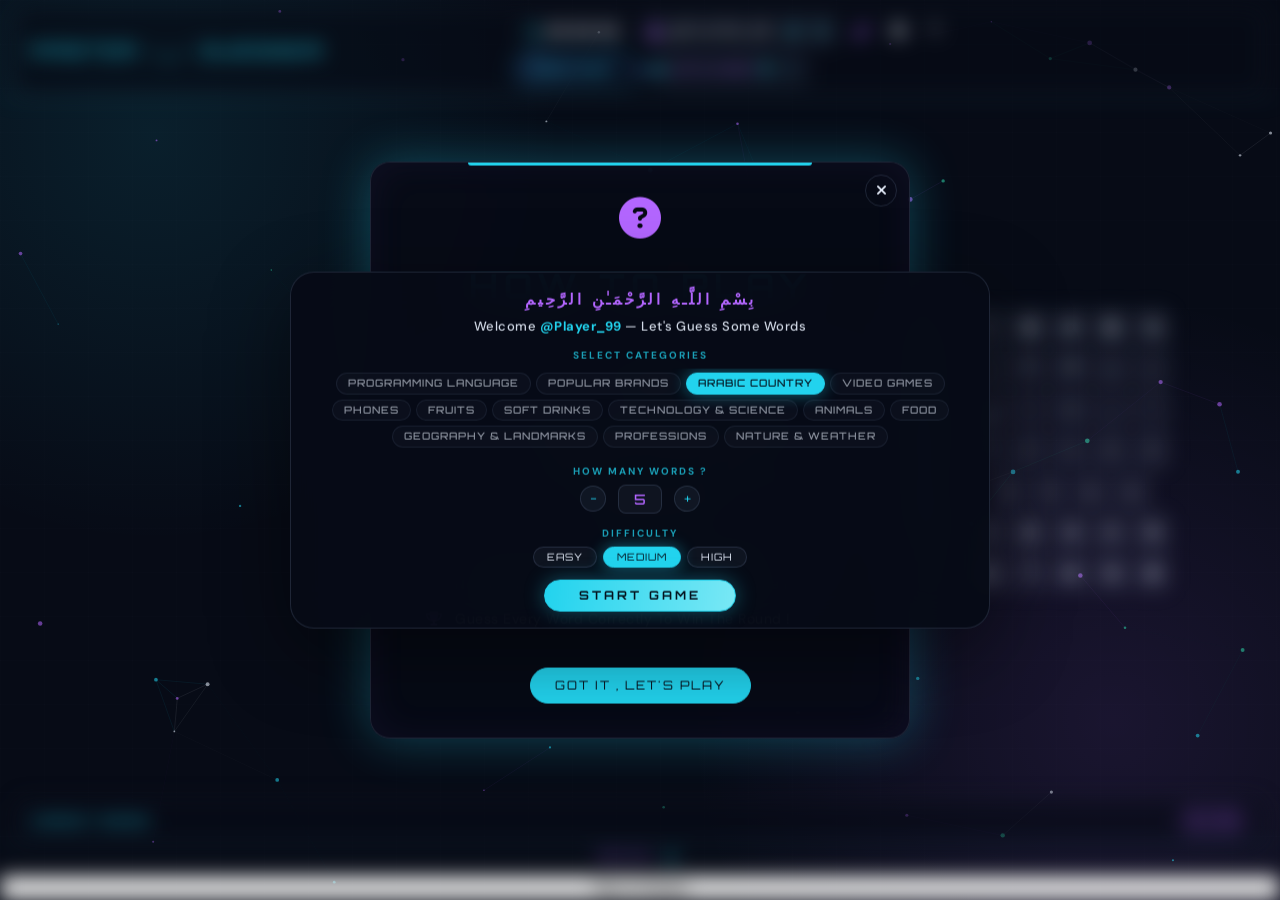
==== commit abb06621: "Word From: themed cloud label with arrow pointing into category box" ====
--- a/index.html
+++ b/index.html
@@ -93,11 +93,16 @@
           </div>
 
           <div class="word-type">
-            <b class="wt-label" data-i18n="wordFrom">Word From :</b>
-            <span class="wt-value" data-i18n-html="letsStart"
-              >Let's Start <i class="fa-regular fa-hand-peace c-blue"></i
-            ></span>
-            <div class="wt-dropdown" id="wordTypeDropdown"></div>
+            <div class="wt-cloud">
+              <b class="wt-label" data-i18n="wordFrom">Word From :</b>
+            </div>
+            <span class="wt-arrow" aria-hidden="true"></span>
+            <div class="wt-box">
+              <span class="wt-value" data-i18n-html="letsStart"
+                >Let's Start <i class="fa-regular fa-hand-peace c-blue"></i
+              ></span>
+              <div class="wt-dropdown" id="wordTypeDropdown"></div>
+            </div>
           </div>
         </div>
 </header>
--- a/master.css
+++ b/master.css
@@ -344,22 +344,91 @@
   outline: none;
 }
 
-/* Word Type chip : same pill style as the timer */
+/* Word Type : themed cloud label + arrow pointing into the category box */
 .game-info .word-type {
   display: flex;
   align-items: center;
-  gap: 6px;
-  border: 1px solid var(--panel-border);
-  border-radius: 999px;
-  padding: 5px 14px;
-  background: rgba(147,166,204,0.06);
-  font-size: 11px;
   max-width: 100%;
-  white-space: normal;
   cursor: pointer;
   position: relative;
 }
-.game-info .word-type::after {
+
+/* Small cloud holding the label */
+.wt-cloud {
+  position: relative;
+  display: inline-flex;
+  align-items: center;
+  padding: 8px 16px;
+  border-radius: 999px;
+  background: linear-gradient(145deg, rgba(20, 36, 65, 0.92), rgba(9, 13, 27, 0.86));
+  border: 1px solid rgba(34, 211, 238, 0.36);
+  box-shadow: 0 0 16px rgba(34, 211, 238, 0.12), inset 0 0 12px rgba(34, 211, 238, 0.05);
+  animation: cloud-bob 4.5s ease-in-out infinite;
+}
+.wt-cloud::before,
+.wt-cloud::after {
+  content: "";
+  position: absolute;
+  border-radius: 50%;
+  background: #101c34;
+  border: 1px solid rgba(34, 211, 238, 0.36);
+}
+.wt-cloud::before {
+  width: 12px;
+  height: 12px;
+  top: -7px;
+  left: 14px;
+}
+.wt-cloud::after {
+  width: 8px;
+  height: 8px;
+  top: -5px;
+  right: 20px;
+}
+@keyframes cloud-bob {
+  0%,
+  100% {
+    transform: translateY(0);
+  }
+  50% {
+    transform: translateY(-3px);
+  }
+}
+
+/* Arrow : cloud → category box */
+.wt-arrow {
+  position: relative;
+  flex: none;
+  width: 24px;
+  height: 2px;
+  margin: 0 -2px;
+  background: linear-gradient(90deg, var(--mov-color), var(--blue-color));
+  filter: drop-shadow(0 0 6px rgba(34, 211, 238, 0.35));
+}
+.wt-arrow::after {
+  content: "";
+  position: absolute;
+  right: -6px;
+  top: 50%;
+  transform: translateY(-50%);
+  border-left: 7px solid var(--blue-color);
+  border-top: 5px solid transparent;
+  border-bottom: 5px solid transparent;
+}
+
+/* Main category box */
+.wt-box {
+  position: relative;
+  display: inline-flex;
+  align-items: center;
+  gap: 6px;
+  padding: 6px 14px;
+  border-radius: 10px;
+  border: 1px solid var(--panel-border);
+  background: rgba(147, 166, 204, 0.07);
+  box-shadow: 0 0 14px rgba(147, 166, 204, 0.06);
+}
+.game-info .word-type .wt-box::after {
   content: "\f078";
   font-family: "Font Awesome 6 Free";
   font-weight: 900;
@@ -368,17 +437,22 @@
   margin-left: 4px;
   transition: transform 0.2s;
 }
-.game-info .word-type.open::after {
+.game-info .word-type.open .wt-box::after {
   transform: rotate(180deg);
 }
 .game-info .word-type .wt-label {
   color: var(--blue-color);
   font-weight: 700;
+  font-size: 10px;
+  letter-spacing: 2px;
+  text-transform: uppercase;
+  white-space: nowrap;
 }
 .game-info .word-type .wt-value {
   color: var(--mov-color);
   text-transform: uppercase;
   letter-spacing: 2px;
+  font-size: 11px;
 }
 .game-info .word-type .wt-dropdown {
   position: absolute;
@@ -2785,17 +2859,36 @@
     font-size: 11px;
   }
 
-  /* Word type chip : always shows the full category name, never truncated */
+  /* Word type : cloud stacks above the box, arrow points straight down */
   .game-info .word-type {
-    flex: none;
+    flex-direction: column;
+    gap: 2px;
+    justify-content: center;
+  }
+  .wt-arrow {
+    width: 2px;
+    height: 20px;
+    margin: 0;
+  }
+  .wt-arrow::after {
+    right: auto;
+    left: 50%;
+    top: auto;
+    bottom: -5px;
+    transform: translateX(-50%);
+    border-left: 5px solid transparent;
+    border-right: 5px solid transparent;
+    border-top: 7px solid var(--blue-color);
+    border-bottom: none;
+  }
+  .wt-box {
     max-width: 100%;
     justify-content: center;
-    padding: 8px 10px;
-    font-size: 11px;
   }
   .game-info .word-type .wt-value {
     white-space: normal;
     letter-spacing: 1px;
+    text-align: center;
   }
   .difficulty-badge {
     padding: 3px 8px;
@@ -2859,10 +2952,12 @@
     .name-cont input {
       font-size: 10px;
     }
-    .game-info .word-type {
-      padding: 7px 10px;
-      font-size: 11px;
-      gap: 6px;
+    .wt-cloud {
+      padding: 6px 12px;
+    }
+    .wt-box {
+      padding: 5px 10px;
+      gap: 4px;
     }
   }
 }
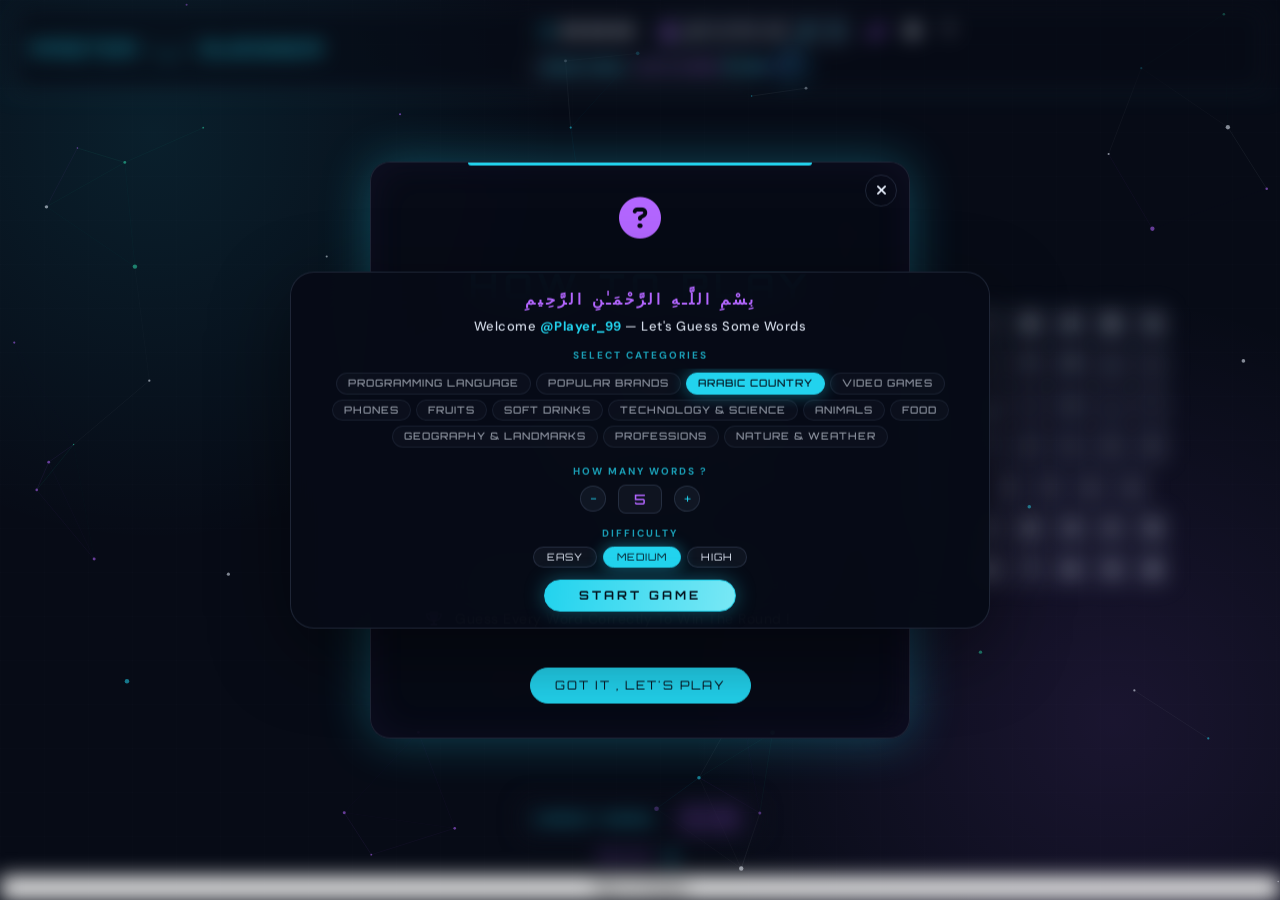
==== commit 7c07806c: "Word From: revert chip to original pill style; cloud becomes compact dropdown trigger with reversed " ====
--- a/index.html
+++ b/index.html
@@ -93,14 +93,15 @@
           </div>
 
           <div class="word-type">
-            <div class="wt-cloud">
+            <div class="wt-box">
               <b class="wt-label" data-i18n="wordFrom">Word From :</b>
-            </div>
-            <span class="wt-arrow" aria-hidden="true"></span>
-            <div class="wt-box">
               <span class="wt-value" data-i18n-html="letsStart"
                 >Let's Start <i class="fa-regular fa-hand-peace c-blue"></i
               ></span>
+            </div>
+            <span class="wt-arrow" aria-hidden="true"></span>
+            <div class="wt-cloud">
+              <i class="fa-solid fa-chevron-down wt-caret" aria-hidden="true"></i>
               <div class="wt-dropdown" id="wordTypeDropdown"></div>
             </div>
           </div>
@@ -168,18 +169,12 @@
         </div>
       </div>
 
-      <div id="correct-word" class="words">
-        <h5 data-i18n="correctWords">Correct Words</h5>
-        <div class="words-container"></div>
-        <span class="word-number"> 0 / 10 </span>
-        <div class="btns">
-          <button id="submit-btn" class="submit-btn btn">Submit</button
-          ><button id="continue-btn" class="submit-btn btn">Continue</button>
-        </div>
-      </div>
-
-      <hr />
-<div class="guess-word">
+      <div class="guess-word">
+        <div class="words">
+          <h5 data-i18n="correctWords">Correct Words</h5>
+          <div class="words-container"></div>
+          <span class="word-number"> 0 / 10 </span>
+        </div>
         <div class="hint">
           <div class="hint-copy">
             <p class="hint-label" data-i18n="wordHint">Word Hint</p>
@@ -199,6 +194,10 @@
         <div class="guess-line">
           <div class="guess-parent"></div>
         </div>
+        <div class="btns">
+          <button id="submit-btn" class="submit-btn btn">Submit</button
+          ><button id="continue-btn" class="submit-btn btn">Continue</button>
+        </div>
         <!-- Hidden input to enable mobile keyboard input -->
         <input type="text" class="mobile-keyboard-input" style="position: absolute; left: -9999px; opacity: 0; pointer-events: none;" aria-label="Guess input">
       </div>
--- a/master.css
+++ b/master.css
@@ -344,7 +344,7 @@
   outline: none;
 }
 
-/* Word Type : themed cloud label + arrow pointing into the category box */
+/* Word Type : original chip (stable) + arrow from the compact cloud trigger */
 .game-info .word-type {
   display: flex;
   align-items: center;
@@ -353,17 +353,32 @@
   position: relative;
 }
 
-/* Small cloud holding the label */
+/* Category box : same pill style as before the cloud idea */
+.wt-box {
+  display: inline-flex;
+  align-items: center;
+  gap: 6px;
+  border: 1px solid var(--panel-border);
+  border-radius: 999px;
+  padding: 5px 14px;
+  background: rgba(147, 166, 204, 0.06);
+  font-size: 11px;
+  white-space: normal;
+}
+
+/* Compact fixed-size cloud : dropdown trigger */
 .wt-cloud {
   position: relative;
+  flex: none;
   display: inline-flex;
   align-items: center;
-  padding: 8px 16px;
+  justify-content: center;
+  width: 34px;
+  height: 28px;
   border-radius: 999px;
   background: linear-gradient(145deg, rgba(20, 36, 65, 0.92), rgba(9, 13, 27, 0.86));
   border: 1px solid rgba(34, 211, 238, 0.36);
   box-shadow: 0 0 16px rgba(34, 211, 238, 0.12), inset 0 0 12px rgba(34, 211, 238, 0.05);
-  animation: cloud-bob 4.5s ease-in-out infinite;
 }
 .wt-cloud::before,
 .wt-cloud::after {
@@ -374,71 +389,45 @@
   border: 1px solid rgba(34, 211, 238, 0.36);
 }
 .wt-cloud::before {
-  width: 12px;
-  height: 12px;
-  top: -7px;
-  left: 14px;
+  width: 11px;
+  height: 11px;
+  top: -6px;
+  left: 8px;
 }
 .wt-cloud::after {
   width: 8px;
   height: 8px;
-  top: -5px;
-  right: 20px;
-}
-@keyframes cloud-bob {
-  0%,
-  100% {
-    transform: translateY(0);
-  }
-  50% {
-    transform: translateY(-3px);
-  }
-}
-
-/* Arrow : cloud → category box */
+  top: -4px;
+  right: 9px;
+}
+.wt-caret {
+  font-size: 10px;
+  color: var(--blue-color);
+  transition: transform 0.2s;
+}
+.game-info .word-type.open .wt-caret {
+  transform: rotate(180deg);
+}
+
+/* Arrow : category box ← cloud */
 .wt-arrow {
   position: relative;
   flex: none;
   width: 24px;
   height: 2px;
   margin: 0 -2px;
-  background: linear-gradient(90deg, var(--mov-color), var(--blue-color));
+  background: linear-gradient(90deg, var(--blue-color), var(--mov-color));
   filter: drop-shadow(0 0 6px rgba(34, 211, 238, 0.35));
 }
 .wt-arrow::after {
   content: "";
   position: absolute;
-  right: -6px;
+  left: -6px;
   top: 50%;
   transform: translateY(-50%);
-  border-left: 7px solid var(--blue-color);
+  border-right: 7px solid var(--blue-color);
   border-top: 5px solid transparent;
   border-bottom: 5px solid transparent;
-}
-
-/* Main category box */
-.wt-box {
-  position: relative;
-  display: inline-flex;
-  align-items: center;
-  gap: 6px;
-  padding: 6px 14px;
-  border-radius: 10px;
-  border: 1px solid var(--panel-border);
-  background: rgba(147, 166, 204, 0.07);
-  box-shadow: 0 0 14px rgba(147, 166, 204, 0.06);
-}
-.game-info .word-type .wt-box::after {
-  content: "\f078";
-  font-family: "Font Awesome 6 Free";
-  font-weight: 900;
-  font-size: 10px;
-  color: var(--blue-color);
-  margin-left: 4px;
-  transition: transform 0.2s;
-}
-.game-info .word-type.open .wt-box::after {
-  transform: rotate(180deg);
 }
 .game-info .word-type .wt-label {
   color: var(--blue-color);
@@ -2859,7 +2848,7 @@
     font-size: 11px;
   }
 
-  /* Word type : cloud stacks above the box, arrow points straight down */
+  /* Word type : chip on top, arrow points up into it from the cloud below */
   .game-info .word-type {
     flex-direction: column;
     gap: 2px;
@@ -2871,19 +2860,17 @@
     margin: 0;
   }
   .wt-arrow::after {
-    right: auto;
     left: 50%;
-    top: auto;
-    bottom: -5px;
+    top: -5px;
     transform: translateX(-50%);
+    border-right: 5px solid transparent;
     border-left: 5px solid transparent;
-    border-right: 5px solid transparent;
-    border-top: 7px solid var(--blue-color);
-    border-bottom: none;
+    border-bottom: 7px solid var(--blue-color);
   }
   .wt-box {
     max-width: 100%;
     justify-content: center;
+    text-align: center;
   }
   .game-info .word-type .wt-value {
     white-space: normal;
@@ -2953,7 +2940,8 @@
       font-size: 10px;
     }
     .wt-cloud {
-      padding: 6px 12px;
+      width: 30px;
+      height: 26px;
     }
     .wt-box {
       padding: 5px 10px;
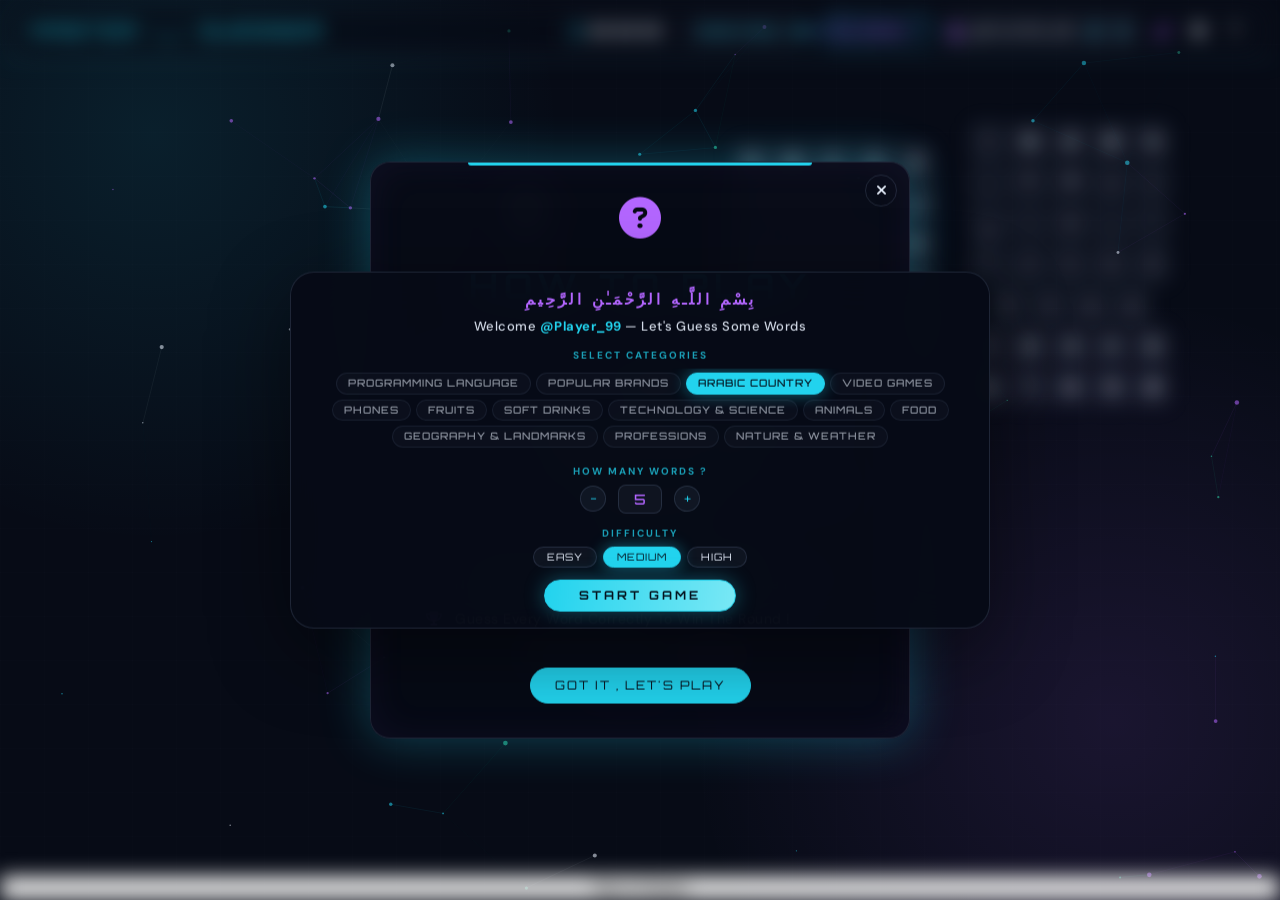
==== commit edd09452: "Header: single-line layout (timer, difficulty, word type, settings); label pill + cloud shows all-wo" ====
--- a/index.html
+++ b/index.html
@@ -48,6 +48,18 @@
 
           <span class="difficulty-badge" id="difficulty-badge"></span>
 
+          <div class="word-type">
+            <div class="wt-box">
+              <b class="wt-label" data-i18n="wordFrom">Word From :</b>
+            </div>
+            <span class="wt-arrow" aria-hidden="true"></span>
+            <div class="wt-cloud">
+              <span class="wt-value" data-i18n-html="allWords">All Words</span>
+              <i class="fa-solid fa-chevron-down wt-caret" aria-hidden="true"></i>
+              <div class="wt-dropdown" id="wordTypeDropdown"></div>
+            </div>
+          </div>
+
           <div class="settings-group" id="settings-group">
             <button
               id="settings-btn"
@@ -89,20 +101,6 @@
                 <i class="fa-solid fa-question"></i>
                 <span class="sp-text" data-i18n="helpLabel">How To Play</span>
               </button>
-            </div>
-          </div>
-
-          <div class="word-type">
-            <div class="wt-box">
-              <b class="wt-label" data-i18n="wordFrom">Word From :</b>
-              <span class="wt-value" data-i18n-html="letsStart"
-                >Let's Start <i class="fa-regular fa-hand-peace c-blue"></i
-              ></span>
-            </div>
-            <span class="wt-arrow" aria-hidden="true"></span>
-            <div class="wt-cloud">
-              <i class="fa-solid fa-chevron-down wt-caret" aria-hidden="true"></i>
-              <div class="wt-dropdown" id="wordTypeDropdown"></div>
             </div>
           </div>
         </div>
--- a/master.css
+++ b/master.css
@@ -142,7 +142,8 @@
   min-height: 0;
 }
 .container .guess-word {
-  flex: 0 0 auto;
+  flex: 1;
+  min-height: 0;
 }
 .container hr {
   width: 100%;
@@ -182,7 +183,7 @@
   display: flex;
   align-items: center;
   gap: 6px;
-  flex-wrap: wrap;
+  flex-wrap: nowrap;
 }
 
 /* Shared round icon button */
@@ -353,32 +354,30 @@
   position: relative;
 }
 
-/* Category box : same pill style as before the cloud idea */
+/* Category box : label only, same pill style as before the cloud idea */
 .wt-box {
   display: inline-flex;
   align-items: center;
-  gap: 6px;
   border: 1px solid var(--panel-border);
   border-radius: 999px;
   padding: 5px 14px;
   background: rgba(147, 166, 204, 0.06);
   font-size: 11px;
-  white-space: normal;
-}
-
-/* Compact fixed-size cloud : dropdown trigger */
+  white-space: nowrap;
+}
+
+/* Cloud : shows the word type (all words / current category) */
 .wt-cloud {
   position: relative;
-  flex: none;
   display: inline-flex;
   align-items: center;
-  justify-content: center;
-  width: 34px;
-  height: 28px;
+  gap: 6px;
+  padding: 5px 12px;
   border-radius: 999px;
   background: linear-gradient(145deg, rgba(20, 36, 65, 0.92), rgba(9, 13, 27, 0.86));
   border: 1px solid rgba(34, 211, 238, 0.36);
   box-shadow: 0 0 16px rgba(34, 211, 238, 0.12), inset 0 0 12px rgba(34, 211, 238, 0.05);
+  max-width: 34vw;
 }
 .wt-cloud::before,
 .wt-cloud::after {
@@ -440,8 +439,11 @@
 .game-info .word-type .wt-value {
   color: var(--mov-color);
   text-transform: uppercase;
-  letter-spacing: 2px;
+  letter-spacing: 1px;
   font-size: 11px;
+  white-space: nowrap;
+  overflow: hidden;
+  text-overflow: ellipsis;
 }
 .game-info .word-type .wt-dropdown {
   position: absolute;
@@ -512,11 +514,6 @@
   color: var(--mov-color);
   font-size: 11px;
 }
-.game-info .word-type .wt-value {
-  color: var(--mov-color);
-  text-transform: uppercase;
-  letter-spacing: 2px;
-}
 
 @media (max-width: 1090px) {
   .game-info {
@@ -528,8 +525,7 @@
 }
 @media (max-width: 660px) {
   .game-info {
-    flex-direction: column;
-    gap: 10px;
+    gap: 6px;
     padding: 10px;
   }
   .header-tools {
@@ -1097,7 +1093,7 @@
   flex-wrap: wrap;
   gap: 6px 10px;
   margin: 0 16px;
-  padding: 6px 14px;
+  padding: 4px 12px;
   min-height: 0;
   min-width: 0;
   border: 1px solid var(--panel-border);
@@ -2848,34 +2844,25 @@
     font-size: 11px;
   }
 
-  /* Word type : chip on top, arrow points up into it from the cloud below */
+  /* Word type : stays on the single header line, cloud shrinks with ellipsis */
   .game-info .word-type {
-    flex-direction: column;
-    gap: 2px;
-    justify-content: center;
+    min-width: 0;
   }
   .wt-arrow {
-    width: 2px;
-    height: 20px;
-    margin: 0;
-  }
-  .wt-arrow::after {
-    left: 50%;
-    top: -5px;
-    transform: translateX(-50%);
-    border-right: 5px solid transparent;
-    border-left: 5px solid transparent;
-    border-bottom: 7px solid var(--blue-color);
-  }
-  .wt-box {
-    max-width: 100%;
-    justify-content: center;
-    text-align: center;
+    width: 14px;
+  }
+  .wt-cloud {
+    padding: 4px 9px;
+    gap: 4px;
+    max-width: 30vw;
   }
   .game-info .word-type .wt-value {
-    white-space: normal;
+    letter-spacing: 0.5px;
+    font-size: 10px;
+  }
+  .game-info .word-type .wt-label {
+    font-size: 9px;
     letter-spacing: 1px;
-    text-align: center;
   }
   .difficulty-badge {
     padding: 3px 8px;
@@ -2940,12 +2927,15 @@
       font-size: 10px;
     }
     .wt-cloud {
-      width: 30px;
-      height: 26px;
+      padding: 4px 7px;
+      gap: 3px;
+      max-width: 34vw;
+    }
+    .wt-arrow {
+      width: 10px;
     }
     .wt-box {
-      padding: 5px 10px;
-      gap: 4px;
+      padding: 4px 8px;
     }
   }
 }
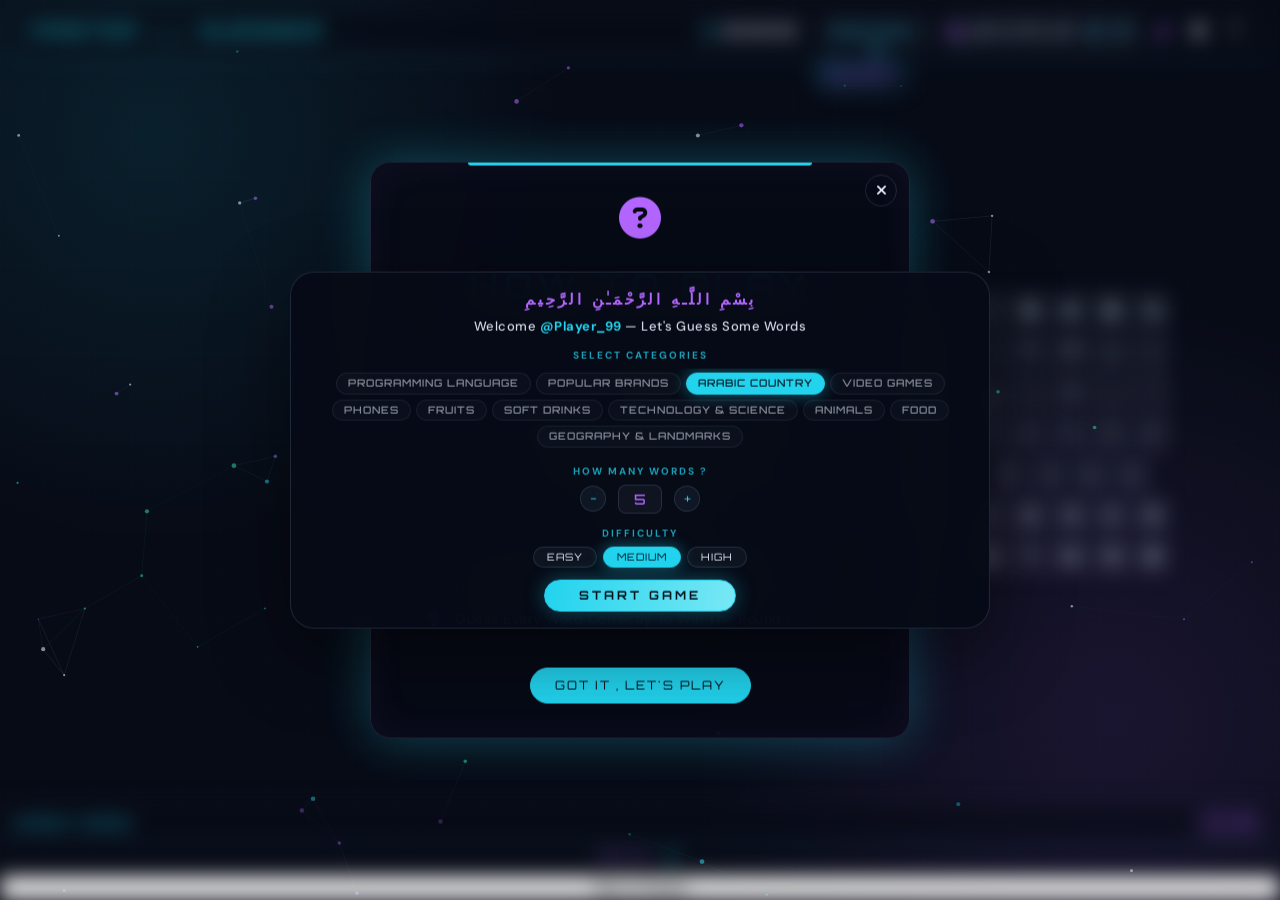
==== commit a575b7ed: "Mobile: tap-to-guess keyboard, correct-words list at top, fly-word animation, i18n stats" ====
--- a/index.html
+++ b/index.html
@@ -167,12 +167,18 @@
         </div>
       </div>
 
-      <div class="guess-word">
-        <div class="words">
-          <h5 data-i18n="correctWords">Correct Words</h5>
-          <div class="words-container"></div>
-          <span class="word-number"> 0 / 10 </span>
-        </div>
+      <div id="correct-word" class="words">
+        <h5 data-i18n="correctWords">Correct Words</h5>
+        <div class="words-container"></div>
+        <span class="word-number"> 0 / 10 </span>
+        <div class="btns">
+          <button id="submit-btn" class="submit-btn btn">Submit</button
+          ><button id="continue-btn" class="submit-btn btn">Continue</button>
+        </div>
+      </div>
+
+      <hr />
+<div class="guess-word">
         <div class="hint">
           <div class="hint-copy">
             <p class="hint-label" data-i18n="wordHint">Word Hint</p>
@@ -192,10 +198,6 @@
         <div class="guess-line">
           <div class="guess-parent"></div>
         </div>
-        <div class="btns">
-          <button id="submit-btn" class="submit-btn btn">Submit</button
-          ><button id="continue-btn" class="submit-btn btn">Continue</button>
-        </div>
         <!-- Hidden input to enable mobile keyboard input -->
         <input type="text" class="mobile-keyboard-input" style="position: absolute; left: -9999px; opacity: 0; pointer-events: none;" aria-label="Guess input">
       </div>
--- a/master.css
+++ b/master.css
@@ -142,8 +142,7 @@
   min-height: 0;
 }
 .container .guess-word {
-  flex: 1;
-  min-height: 0;
+  flex: 0 0 auto;
 }
 .container hr {
   width: 100%;
@@ -345,13 +344,11 @@
   outline: none;
 }
 
-/* Word Type : original chip (stable) + arrow from the compact cloud trigger */
+/* Word Type : label pill in the header line, cloud hangs below it */
 .game-info .word-type {
-  display: flex;
-  align-items: center;
-  max-width: 100%;
+  position: relative;
   cursor: pointer;
-  position: relative;
+  z-index: 60;
 }
 
 /* Category box : label only, same pill style as before the cloud idea */
@@ -366,9 +363,11 @@
   white-space: nowrap;
 }
 
-/* Cloud : shows the word type (all words / current category) */
+/* Cloud : hangs under the box without affecting header size */
 .wt-cloud {
-  position: relative;
+  position: absolute;
+  top: calc(100% + 16px);
+  left: 0;
   display: inline-flex;
   align-items: center;
   gap: 6px;
@@ -377,7 +376,7 @@
   background: linear-gradient(145deg, rgba(20, 36, 65, 0.92), rgba(9, 13, 27, 0.86));
   border: 1px solid rgba(34, 211, 238, 0.36);
   box-shadow: 0 0 16px rgba(34, 211, 238, 0.12), inset 0 0 12px rgba(34, 211, 238, 0.05);
-  max-width: 34vw;
+  max-width: min(340px, 60vw);
 }
 .wt-cloud::before,
 .wt-cloud::after {
@@ -399,34 +398,39 @@
   top: -4px;
   right: 9px;
 }
-.wt-caret {
+.game-info .word-type .wt-caret {
+  display: none;
   font-size: 10px;
   color: var(--blue-color);
   transition: transform 0.2s;
 }
+.game-info .word-type.has-multi .wt-caret {
+  display: inline-block;
+}
 .game-info .word-type.open .wt-caret {
   transform: rotate(180deg);
 }
 
-/* Arrow : category box ← cloud */
+/* Arrow : rises from the cloud up into the box's underside */
 .wt-arrow {
-  position: relative;
-  flex: none;
-  width: 24px;
-  height: 2px;
-  margin: 0 -2px;
-  background: linear-gradient(90deg, var(--blue-color), var(--mov-color));
+  position: absolute;
+  top: calc(100% + 2px);
+  left: 50%;
+  width: 2px;
+  height: 12px;
+  margin-left: -1px;
+  background: linear-gradient(180deg, var(--blue-color), var(--mov-color));
   filter: drop-shadow(0 0 6px rgba(34, 211, 238, 0.35));
 }
 .wt-arrow::after {
   content: "";
   position: absolute;
-  left: -6px;
-  top: 50%;
-  transform: translateY(-50%);
-  border-right: 7px solid var(--blue-color);
-  border-top: 5px solid transparent;
-  border-bottom: 5px solid transparent;
+  top: -5px;
+  left: 50%;
+  transform: translateX(-50%);
+  border-bottom: 6px solid var(--blue-color);
+  border-left: 4px solid transparent;
+  border-right: 4px solid transparent;
 }
 .game-info .word-type .wt-label {
   color: var(--blue-color);
@@ -537,6 +541,11 @@
 }
 
 @media (max-width: 768px) {
+  .container {
+    height: 100vh;
+    height: 100dvh;
+    overflow-y: auto;
+  }
   .game-draw .letters-parent {
     display: none !important;
   }
@@ -561,6 +570,66 @@
   .tap-to-guess-btn:hover {
     background: var(--blue-color);
     box-shadow: 0 0 14px var(--glow-green);
+  }
+  /* Mobile-only: correct words at top, below header */
+  #correct-word {
+    display: block;
+    margin: 0 16px 8px;
+    padding: 8px 12px;
+    width: auto;
+    border-radius: 12px;
+    border: 1px solid var(--panel-border);
+    background: var(--black-color);
+    background: color-mix(in srgb, var(--black-color) 60%, transparent);
+    backdrop-filter: blur(10px);
+    -webkit-backdrop-filter: blur(10px);
+  }
+  #correct-word h5 {
+    display: block;
+    margin-bottom: 4px;
+  }
+  #correct-word .words-container {
+    display: flex;
+    flex-wrap: wrap;
+    gap: 4px;
+  }
+  #correct-word .words-container span {
+    font-size: 10px;
+    padding: 2px 8px;
+  }
+  hr {
+    display: none;
+  }
+  .guess-word {
+    flex: 1;
+    min-height: 0;
+    display: flex;
+    flex-direction: column;
+    padding-bottom: 90px;
+    margin-bottom: env(safe-area-inset-bottom);
+  }
+  .guess-word .words {
+    display: none;
+  }
+  .guess-word .btns {
+    display: none;
+  }
+  .guess-word .guess-line {
+    flex-wrap: wrap;
+    justify-content: center;
+  }
+  .guess-word .guess-span {
+    width: 44px;
+    height: 44px;
+    border: none;
+    border-bottom: 2px solid var(--mov-color);
+    border-radius: 0;
+    background: transparent;
+    cursor: pointer;
+  }
+  .guess-word .guess-span:not(:empty) {
+    border-bottom-color: var(--blue-color);
+    box-shadow: 0 0 12px rgba(34, 211, 238, 0.3);
   }
 }
 
@@ -1092,7 +1161,7 @@
   align-items: center;
   flex-wrap: wrap;
   gap: 6px 10px;
-  margin: 0 16px;
+  margin: 0;
   padding: 4px 12px;
   min-height: 0;
   min-width: 0;
@@ -1389,6 +1458,202 @@
   margin-top: 16px;
 }
 
+/* ============================== */
+/* Result Screen : win + game over */
+/* ============================== */
+.result-screen {
+  gap: 14px;
+  overflow-y: auto;
+}
+.result-screen .popup-icon {
+  font-size: 46px;
+  margin-bottom: 0;
+  animation: result-float 3s ease-in-out infinite;
+}
+@keyframes result-float {
+  50% {
+    transform: translateY(-7px);
+  }
+}
+.result-win .popup-icon {
+  filter: drop-shadow(0 0 22px rgba(34, 211, 238, 0.5));
+}
+.result-lose .popup-icon {
+  filter: drop-shadow(0 0 22px rgba(255, 77, 109, 0.45));
+}
+.result-win .popup-header {
+  background: linear-gradient(90deg, var(--blue-color), var(--mov-color), var(--blue-color));
+  background-size: 200% auto;
+  -webkit-background-clip: text;
+  background-clip: text;
+  -webkit-text-fill-color: transparent;
+  color: transparent;
+  animation: win-shine 3.5s linear infinite;
+}
+@keyframes win-shine {
+  to {
+    background-position: 200% center;
+  }
+}
+.result-lose .popup-header {
+  color: var(--danger-color);
+  text-shadow: 0 0 20px rgba(255, 77, 109, 0.35);
+}
+.result-sub {
+  margin: -6px 0 0;
+  font-size: 13px;
+  opacity: 0.85;
+}
+/* Drifting glow orbs behind the content */
+.result-orbs span {
+  position: absolute;
+  border-radius: 50%;
+  filter: blur(30px);
+  opacity: 0.35;
+  pointer-events: none;
+  animation: orb-drift 9s ease-in-out infinite;
+}
+.result-orbs span:nth-child(1) {
+  width: 190px;
+  height: 190px;
+  background: rgba(34, 211, 238, 0.28);
+  top: -50px;
+  left: -60px;
+}
+.result-orbs span:nth-child(2) {
+  width: 150px;
+  height: 150px;
+  background: rgba(179, 102, 255, 0.26);
+  bottom: -40px;
+  right: -50px;
+  animation-delay: -3s;
+}
+.result-orbs span:nth-child(3) {
+  width: 90px;
+  height: 90px;
+  background: rgba(45, 212, 167, 0.2);
+  top: 42%;
+  right: 10%;
+  animation-delay: -6s;
+}
+@keyframes orb-drift {
+  50% {
+    transform: translateY(-24px) translateX(16px);
+  }
+}
+/* Light sweep across the whole screen on win */
+.result-win::after {
+  content: "";
+  position: absolute;
+  inset: 0;
+  background: linear-gradient(
+    115deg,
+    transparent 32%,
+    rgba(234, 242, 255, 0.07) 46%,
+    transparent 60%
+  );
+  transform: translateX(-100%);
+  animation: shine-sweep 3s ease-in-out 0.5s infinite;
+  pointer-events: none;
+}
+@keyframes shine-sweep {
+  to {
+    transform: translateX(100%);
+  }
+}
+/* Match details grid */
+.result-stats {
+  display: grid;
+  grid-template-columns: repeat(4, 1fr);
+  gap: 10px;
+  width: 100%;
+}
+.result-stat {
+  display: flex;
+  flex-direction: column;
+  align-items: center;
+  gap: 4px;
+  padding: 12px 6px;
+  border: 1px solid var(--panel-border);
+  border-radius: 12px;
+  background: rgba(147, 166, 204, 0.05);
+}
+.result-stat i {
+  font-size: 13px;
+  color: var(--blue-color);
+}
+.result-stat b {
+  font-family: var(--font-display);
+  font-size: 14px;
+  color: var(--white-color);
+  letter-spacing: 0.5px;
+}
+.result-stat span {
+  font-size: 9px;
+  letter-spacing: 1.5px;
+  text-transform: uppercase;
+  color: var(--mov-color);
+}
+.result-lose .result-stat:nth-child(3) i {
+  color: var(--danger-color);
+}
+/* Solved words + categories played */
+.result-words {
+  width: 100%;
+  min-height: 0;
+  display: flex;
+  flex-direction: column;
+  gap: 8px;
+}
+.result-words-title {
+  margin: 0;
+  font-size: 10px;
+  letter-spacing: 1.5px;
+  text-transform: uppercase;
+  opacity: 0.75;
+}
+.result-chips {
+  display: flex;
+  flex-wrap: wrap;
+  gap: 8px;
+  justify-content: center;
+  max-height: 130px;
+  overflow-y: auto;
+  padding: 4px;
+}
+.result-chip {
+  display: inline-flex;
+  flex-direction: column;
+  align-items: center;
+  gap: 2px;
+  padding: 6px 12px;
+  border-radius: 10px;
+  border: 1px solid var(--panel-border);
+  background: rgba(147, 166, 204, 0.06);
+  animation: chip-in 0.35s cubic-bezier(0.34, 1.56, 0.64, 1) backwards;
+}
+.result-chip:nth-child(odd) {
+  animation-delay: 0.1s;
+}
+@keyframes chip-in {
+  from {
+    opacity: 0;
+    transform: translateY(10px) scale(0.85);
+  }
+}
+.result-chip b {
+  font-family: var(--font-display);
+  font-size: 12px;
+  letter-spacing: 1px;
+  color: var(--white-color);
+}
+.result-chip i {
+  font-style: normal;
+  font-size: 9px;
+  letter-spacing: 0.5px;
+  color: var(--mov-color);
+}
+
 /* Rules screen */
 .rules-list {
   list-style: none;
@@ -1673,37 +1938,42 @@
   to { opacity: 1; transform: scale(1); }
 }
 
-/* Correct Word Feedback Animation */
-.correct-feedback {
-  position: absolute;
-  top: 50%;
-  left: 50%;
-  transform: translate(-50%, -50%) scale(0.5);
-  padding: 18px 36px;
-  border-radius: 16px;
+/* Fly Animation : solved word travels from guess section to correct words */
+.fly-word {
+  position: fixed;
+  top: 0;
+  left: 0;
+  z-index: 1200;
+  pointer-events: none;
+  padding: 7px 16px;
+  border-radius: 999px;
   font-family: var(--font-display);
-  font-size: 22px;
+  font-size: 13px;
   font-weight: 700;
   letter-spacing: 2px;
+  text-transform: uppercase;
   color: #04121e;
-  background: var(--success-color);
-  box-shadow: 0 0 30px rgba(45,212,167,0.55), 0 8px 24px rgba(0, 0, 0, 0.2);
-  opacity: 0;
-  z-index: 100;
-  pointer-events: none;
-  animation: feedbackPop 0.4s cubic-bezier(0.34, 1.56, 0.64, 1) forwards;
-}
-.correct-feedback.show {
-  animation: feedbackPop 0.4s cubic-bezier(0.34, 1.56, 0.64, 1) forwards,
-    feedbackFade 0.5s ease-in 1.1s forwards;
-}
-@keyframes feedbackPop {
-  0% { opacity: 0; transform: translate(-50%, -50%) scale(0.3); }
-  50% { transform: translate(-50%, -50%) scale(1.1); }
-  100% { opacity: 1; transform: translate(-50%, -50%) scale(1); }
-}
-@keyframes feedbackFade {
-  to { opacity: 0; transform: translate(-50%, -50%) scale(0.9); }
+  background: linear-gradient(135deg, var(--blue-color), var(--mov-color));
+  box-shadow: 0 0 26px rgba(34, 211, 238, 0.55), 0 10px 26px rgba(7, 11, 22, 0.45);
+  white-space: nowrap;
+  will-change: transform, opacity;
+}
+.correct-word-span.just-landed {
+  animation: chip-land 0.55s cubic-bezier(0.34, 1.56, 0.64, 1);
+}
+@keyframes chip-land {
+  0% {
+    transform: scale(0.3);
+    opacity: 0;
+  }
+  60% {
+    transform: scale(1.15);
+    box-shadow: 0 0 18px rgba(34, 211, 238, 0.5);
+  }
+  100% {
+    transform: scale(1);
+    opacity: 1;
+  }
 }
 
 .types-container {
@@ -2056,9 +2326,10 @@
 .guess-word .guess-span {
   width: 44px;
   height: 44px;
-  border: 2px solid var(--panel-border);
-  border-radius: 10px;
-  background: rgba(147, 166, 204, 0.05);
+  border: none;
+  border-bottom: 2px solid var(--mov-color);
+  border-radius: 0;
+  background: transparent;
   color: var(--white-color);
   display: flex;
   justify-content: center;
@@ -2067,10 +2338,11 @@
   font-family: var(--font-display);
   text-transform: capitalize;
   transition: all 0.3s ease;
+  cursor: pointer;
 }
 .guess-word .guess-span:not(:empty) {
-  border-color: var(--blue-color);
-  background: rgba(34, 211, 238, 0.1);
+  border-bottom-color: var(--blue-color);
+  background: transparent;
   color: var(--white-color);
   box-shadow: 0 0 12px rgba(34, 211, 238, 0.3);
 }
@@ -2844,17 +3116,17 @@
     font-size: 11px;
   }
 
-  /* Word type : stays on the single header line, cloud shrinks with ellipsis */
+  /* Word type : pill stays in line, cloud keeps hanging below */
   .game-info .word-type {
     min-width: 0;
-  }
-  .wt-arrow {
-    width: 14px;
   }
   .wt-cloud {
     padding: 4px 9px;
     gap: 4px;
-    max-width: 30vw;
+    max-width: min(280px, 64vw);
+  }
+  .wt-arrow {
+    height: 10px;
   }
   .game-info .word-type .wt-value {
     letter-spacing: 0.5px;
@@ -2929,10 +3201,7 @@
     .wt-cloud {
       padding: 4px 7px;
       gap: 3px;
-      max-width: 34vw;
-    }
-    .wt-arrow {
-      width: 10px;
+      max-width: min(240px, 60vw);
     }
     .wt-box {
       padding: 4px 8px;
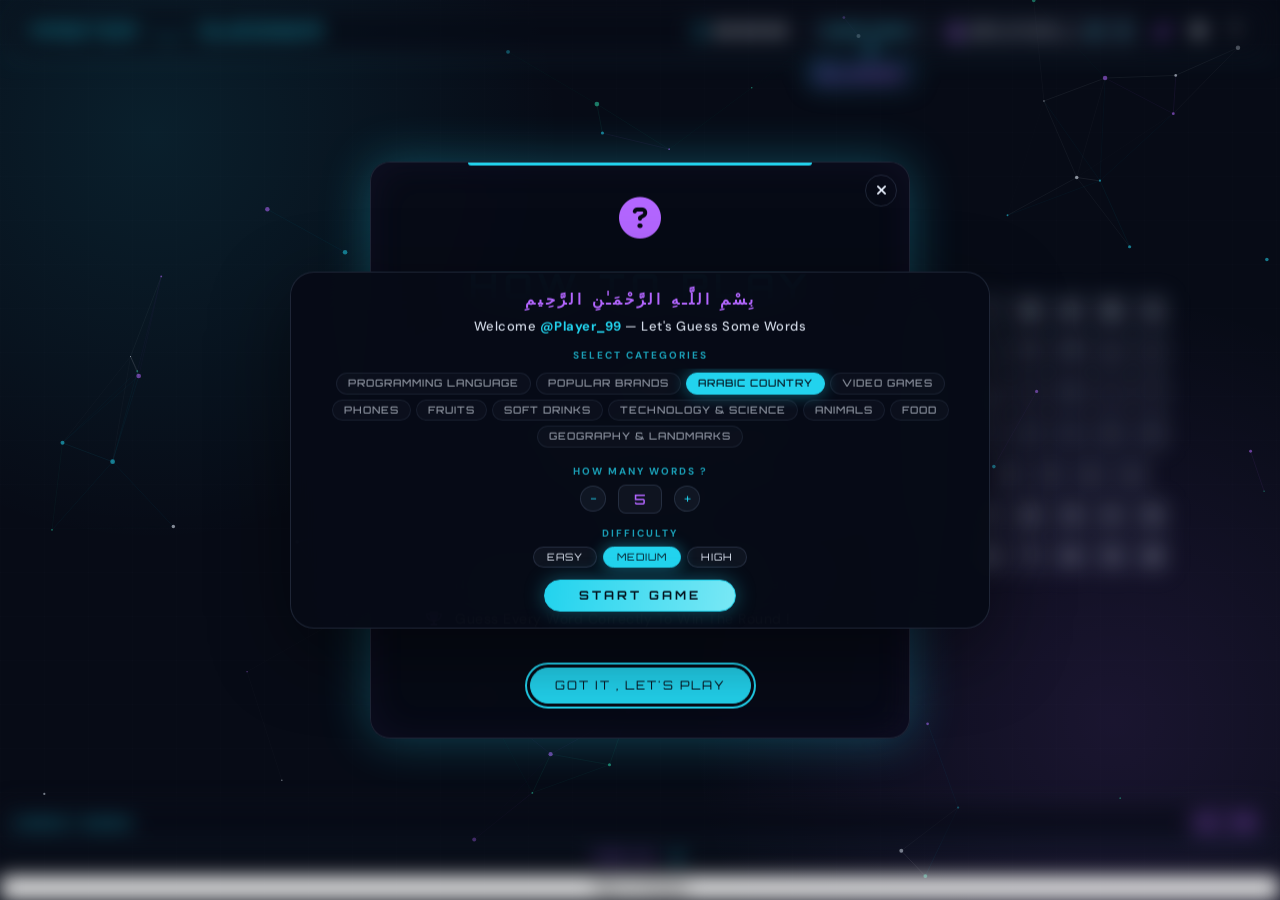
==== commit 019f2359: "Improve game accessibility and replay state" ====
--- a/index.html
+++ b/index.html
@@ -6,7 +6,7 @@
       name="viewport"
       content="width=device-width, initial-scale=1.0, viewport-fit=cover"
     />
-    <title>HANGMAN GAME</title>
+    <title>Master Guesser | Hangman Game</title>
     <meta name="description" content="Master Guesser — an interactive hangman-style word game with categories, difficulties, bilingual hints, and offline support." />
     <meta name="theme-color" media="(prefers-color-scheme: dark)" content="#070b16" />
     <meta name="theme-color" media="(prefers-color-scheme: light)" content="#edf2fa" />
@@ -43,7 +43,7 @@
         <div class="header-tools">
           <div class="timer-pill" title="Timer">
             <i class="fa-regular fa-clock"></i>
-            <span id="time">00:00:00</span>
+             <span id="time" role="timer" aria-live="off">00:00:00</span>
           </div>
 
           <span class="difficulty-badge" id="difficulty-badge"></span>
@@ -78,12 +78,12 @@
               <div class="name-cont">
                 <i class="fa-solid fa-user"></i>
                 <input id="name" type="text" maxlength="17" />
-                <span id="change-name" title="Edit Name">
+                <button id="change-name" type="button" title="Edit Name" aria-label="Edit Name">
                   <i class="fa-solid fa-pen"></i>
-                </span>
-                <span id="reset-name" title="Reset Name">
+                </button>
+                <button id="reset-name" type="button" title="Reset Name" aria-label="Reset Name">
                   <i class="fa-solid fa-rotate-right"></i>
-                </span>
+                </button>
               </div>
 
               <label for="change-mode" class="mode-cont" title="Light Theme" aria-label="Light Theme">
@@ -149,7 +149,7 @@
           </g>
          </svg>
            <!-- Mistakes rail : board-aligned stage counter -->
-          <div class="mistakes-rail" aria-hidden="true">
+           <div class="mistakes-rail" role="status" aria-live="polite" aria-label="Mistakes: 0 of 10">
             <span class="mr-count">0</span>
             <div class="mr-ticks">
               <span></span><span></span><span></span><span></span><span></span>
@@ -170,7 +170,7 @@
       <div id="correct-word" class="words">
         <h5 data-i18n="correctWords">Correct Words</h5>
         <div class="words-container"></div>
-        <span class="word-number"> 0 / 10 </span>
+        <span class="word-number" role="status" aria-live="polite" aria-label="Solved 0 of 10">0 / 10</span>
         <div class="btns">
           <button id="submit-btn" class="submit-btn btn">Submit</button
           ><button id="continue-btn" class="submit-btn btn">Continue</button>
--- a/master.css
+++ b/master.css
@@ -54,8 +54,12 @@
   opacity: 0.5;
 }
 button:focus {
-  border: none;
   outline: none;
+}
+button:focus-visible,
+[role="button"]:focus-visible {
+  outline: 2px solid var(--blue-color);
+  outline-offset: 3px;
 }
 body {
   background-color: var(--black-color);
@@ -216,6 +220,7 @@
 .settings-panel .sp-title,
 .settings-panel .sp-text {
   display: none;
+  font-family: var(--font-display);
 }
 
 /* Timer Pill : always visible in the header.
@@ -293,7 +298,7 @@
   border-color: var(--mov-color);
   box-shadow: 0 0 14px rgba(179,102,255,0.3);
 }
-.name-cont span {
+.name-cont button {
   border: none;
   background: rgba(147,166,204,0.09);
   border-radius: 50%;
@@ -307,12 +312,14 @@
   color: var(--blue-color);
   transition: 0.3s;
   flex: none;
-}
-.name-cont span:hover {
+  padding: 0;
+  font-family: inherit;
+}
+.name-cont button:hover {
   color: var(--white-color);
   background: var(--mov-color);
 }
-.name-cont span:active {
+.name-cont button:active {
   transform: scale(0.85);
 }
 /* Unified press feedback for header & menu actions */
@@ -339,6 +346,7 @@
   width: 110px;
   min-width: 0;
   font-size: 13px;
+  font-family: var(--font-display);
 }
 .name-cont input:focus {
   outline: none;
@@ -439,6 +447,7 @@
   letter-spacing: 2px;
   text-transform: uppercase;
   white-space: nowrap;
+  font-family: var(--font-display);
 }
 .game-info .word-type .wt-value {
   color: var(--mov-color);
@@ -448,6 +457,7 @@
   white-space: nowrap;
   overflow: hidden;
   text-overflow: ellipsis;
+  font-family: var(--font-display);
 }
 .game-info .word-type .wt-dropdown {
   position: absolute;
@@ -544,10 +554,15 @@
   .container {
     height: 100vh;
     height: 100dvh;
-    overflow-y: auto;
+    overflow: hidden;
+    position: relative;
   }
   .game-draw .letters-parent {
     display: none !important;
+  }
+  .container .game-draw {
+    flex: 0 0 auto;
+    max-height: 26vh;
   }
   .tap-to-guess-btn {
     position: absolute;
@@ -573,11 +588,18 @@
   }
   /* Mobile-only: correct words at top, below header */
   #correct-word {
-    display: block;
-    margin: 0 16px 8px;
-    padding: 8px 12px;
+    position: absolute;
+    top: 56px;
+    left: 12px;
+    z-index: 5;
+    display: flex;
+    flex-direction: column;
+    gap: 2px;
+    margin: 0;
+    padding: 6px 10px;
     width: auto;
-    border-radius: 12px;
+    max-width: 45vw;
+    border-radius: 16px;
     border: 1px solid var(--panel-border);
     background: var(--black-color);
     background: color-mix(in srgb, var(--black-color) 60%, transparent);
@@ -585,26 +607,29 @@
     -webkit-backdrop-filter: blur(10px);
   }
   #correct-word h5 {
-    display: block;
-    margin-bottom: 4px;
+    display: none;
   }
   #correct-word .words-container {
     display: flex;
-    flex-wrap: wrap;
-    gap: 4px;
+    flex-direction: column;
+    align-items: flex-start;
+    gap: 2px;
   }
   #correct-word .words-container span {
     font-size: 10px;
-    padding: 2px 8px;
+    padding: 1px 0;
+    width: 100%;
+    text-align: left;
   }
   hr {
     display: none;
   }
-  .guess-word {
-    flex: 1;
+  .container .guess-word {
+    flex: 1 1 auto;
     min-height: 0;
     display: flex;
     flex-direction: column;
+    overflow-y: auto;
     padding-bottom: 90px;
     margin-bottom: env(safe-area-inset-bottom);
   }
@@ -630,6 +655,13 @@
   .guess-word .guess-span:not(:empty) {
     border-bottom-color: var(--blue-color);
     box-shadow: 0 0 12px rgba(34, 211, 238, 0.3);
+  }
+  /* Keyboard open : reclaim space so everything fits the shrunk viewport */
+  body.keyboard-open .container .game-draw {
+    max-height: 18vh;
+  }
+  body.keyboard-open .container .guess-word {
+    padding-bottom: 0;
   }
 }
 
@@ -1219,6 +1251,7 @@
   border-radius: 999px;
   border: 1px solid rgba(179,102,255,0.35);
   background: rgba(179,102,255,0.1);
+  font-family: var(--font-display);
 }
 
 /* ============================== */
@@ -2176,6 +2209,10 @@
     max-height: none;
     justify-content: flex-start;
   }
+  /* Match details : 2x2 grid fits phone screens */
+  .result-stats {
+    grid-template-columns: repeat(2, 1fr);
+  }
   @keyframes screen-in {
     from {
       opacity: 0;
@@ -2273,11 +2310,13 @@
   font-size: 9px;
   letter-spacing: 0.08em;
   text-transform: uppercase;
+  font-family: var(--font-display);
 }
 .guess-word .hint-progress {
   color: var(--mov-color);
   font-size: 9px;
   font-weight: 400;
+  font-family: var(--font-display);
 }
 .guess-word .hint .show-hint {
   color: var(--blue-color);
@@ -2297,8 +2336,8 @@
   color: var(--white-color);
   width: fit-content;
   margin: 0;
-  font-size: 14px;
-  font-family: var(--font-body);
+  font-size: 13px;
+  font-family: var(--font-display);
   font-weight: 400;
 }
 body.lang-ar .guess-word .word-hint {
@@ -3064,6 +3103,7 @@
     font-size: 12px;
     letter-spacing: 1px;
     color: var(--white-color);
+    font-family: var(--font-display);
   }
 
   /* Rows inside the menu */
